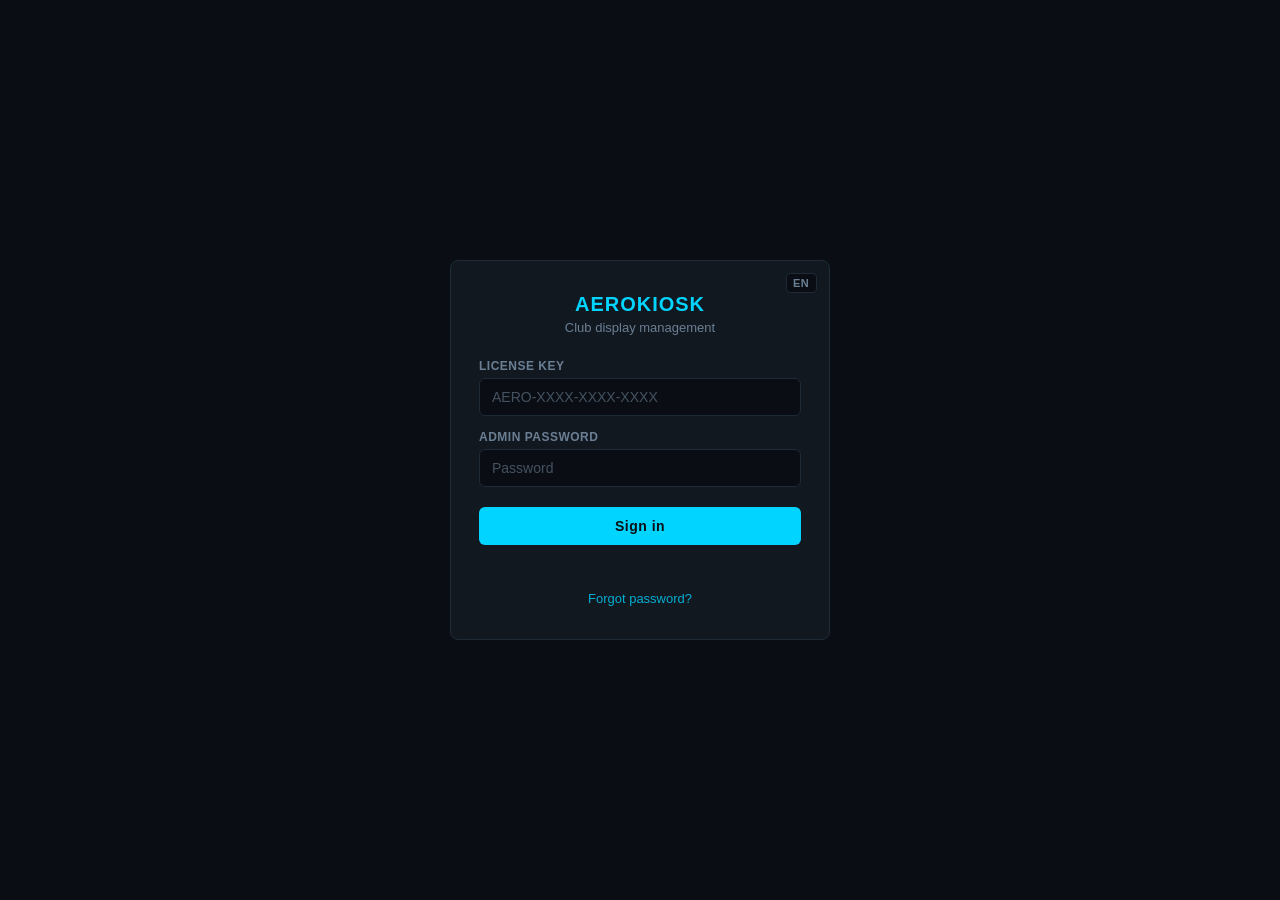
==== index.html @ d4a8b01e "Update admin interface" ====
<!DOCTYPE html>
<html lang="fr">
<head>
<meta charset="UTF-8">
<meta name="viewport" content="width=device-width, initial-scale=1.0">
<title>AeroKiosk — Gestion affichage</title>
<link rel="stylesheet" href="style.css">
</head>
<body>

<!-- ── LOGIN ── -->
<div class="login-screen" id="loginScreen">
  <div class="login-card">
    <select class="lang-select" onchange="setLang(this.value)">
      <option value="fr">FR</option>
      <option value="de">DE</option>
      <option value="it">IT</option>
      <option value="es">ES</option>
      <option value="en">EN</option>
    </select>
    <h1>AEROKIOSK</h1>
    <p class="subtitle" data-i18n="login.subtitle">Gestion de l'affichage club</p>
    <form id="loginForm">
      <div class="field">
        <label for="licenseKey" data-i18n="login.licenseKey">Clé de licence</label>
        <input type="text" id="licenseKey" placeholder="AERO-XXXX-XXXX-XXXX" data-i18n-placeholder="login.licensePlaceholder" autocomplete="off" required>
      </div>
      <div class="field">
        <label for="password" data-i18n="login.password">Mot de passe admin</label>
        <input type="password" id="password" placeholder="Mot de passe" data-i18n-placeholder="login.passwordPlaceholder" autocomplete="current-password">
      </div>
      <button type="submit" class="login-btn" id="loginBtn" data-i18n="login.submit">Connexion</button>
      <div class="login-error" id="loginError"></div>
      <div class="forgot-link">
        <a href="#" id="forgotPasswordLink" data-i18n="login.forgotPassword">Mot de passe oublié ?</a>
      </div>
    </form>
    <!-- Vue reset mot de passe -->
    <div id="resetView" style="display:none;">
      <h1>AEROKIOSK</h1>
      <p class="subtitle" data-i18n="reset.subtitle">Réinitialisation du mot de passe</p>
      <p class="reset-instructions" data-i18n="reset.instructions">Entrez votre clé de licence pour supprimer le mot de passe admin. Vous pourrez ensuite en définir un nouveau dans les paramètres du kiosque.</p>
      <div class="field">
        <label for="resetLicenseKey" data-i18n="login.licenseKey">Clé de licence</label>
        <input type="text" id="resetLicenseKey" placeholder="AERO-XXXX-XXXX-XXXX" data-i18n-placeholder="login.licensePlaceholder" autocomplete="off" style="text-transform:uppercase;letter-spacing:1px;">
      </div>
      <button type="button" class="login-btn" id="resetBtn" data-i18n="reset.button">Réinitialiser</button>
      <div class="login-error" id="resetError"></div>
      <div class="login-success" id="resetSuccess" style="display:none;"></div>
      <div class="forgot-link">
        <a href="#" id="resetBackLink" data-i18n="reset.back">← Retour à la connexion</a>
      </div>
    </div>
  </div>
</div>

<!-- ── DASHBOARD ── -->
<div class="dashboard" id="dashboard">
  <div class="top-bar">
    <div class="top-bar-left">
      <h2 id="clubName">AEROKIOSK</h2>
      <div class="station-badge" id="stationBadge"></div>
    </div>
    <div class="top-bar-right">
      <select class="lang-select" onchange="setLang(this.value)">
        <option value="fr">FR</option>
        <option value="de">DE</option>
        <option value="it">IT</option>
        <option value="es">ES</option>
        <option value="en">EN</option>
      </select>
      <span class="mode-badge" id="modeIndicator"></span>
      <button class="btn-logout" id="logoutBtn" data-i18n="dashboard.logout">Déconnexion</button>
    </div>
  </div>

  <!-- Navigation Contenu / Flotte / Configuration -->
  <div class="nav-tabs" id="navTabs">
    <button class="nav-tab active" data-view="content" onclick="switchView('content')">
      <span class="nav-icon">📋</span> <span data-i18n="nav.content">Contenu</span>
    </button>
    <button class="nav-tab" data-view="fleet" onclick="switchView('fleet')">
      <span class="nav-icon">✈</span> <span data-i18n="nav.fleet">Flotte</span>
    </button>
    <button class="nav-tab" data-view="rooms" onclick="switchView('rooms')">
      <span class="nav-icon">📅</span> <span data-i18n="nav.rooms">Planification</span>
    </button>
    <button class="nav-tab" data-view="config" onclick="switchView('config')">
      <span class="nav-icon">⚙</span> <span data-i18n="nav.config">Configuration</span>
    </button>
  </div>

  <!-- ── VUE CONTENU (slides) ── -->
  <div id="viewContent">
    <div class="content">
      <div class="add-bar">
        <button class="btn-add" onclick="openModal('slide')">
          <span class="icon">+</span> <span data-i18n="slides.addSlide">Slide</span>
        </button>
        <button class="btn-add" onclick="openModal('flash-info')">
          <span class="icon">ℹ</span> <span data-i18n="slides.addFlashInfo">Flash info</span>
        </button>
        <button class="btn-add" onclick="openModal('flash-urgent')">
          <span class="icon">⚠</span> <span data-i18n="slides.addFlashUrgent">Flash urgent</span>
        </button>
      </div>
      <div class="slides-list" id="slidesList">
        <div class="empty-state">
          <div class="icon">📋</div>
          <p data-i18n-html="slides.emptyText">Aucun contenu pour le moment.<br>Ajoutez un slide, un flash info ou un flash urgent.</p>
        </div>
      </div>
    </div>
  </div>

  <!-- ── VUE FLOTTE ── -->
  <div id="viewFleet" style="display:none;">
    <div class="content">
      <div class="add-bar">
        <button class="btn-add" onclick="openFleetModal()">
          <span class="icon">+</span> <span data-i18n="fleet.add">Ajouter un aéronef</span>
        </button>
      </div>
      <div class="fleet-list" id="fleetList">
        <div class="empty-state">
          <div class="icon">✈</div>
          <p data-i18n="fleet.empty">Aucun aéronef configuré.</p>
        </div>
      </div>
    </div>
  </div>

  <!-- ── VUE SALLES ── -->
  <div id="viewRooms" style="display:none;">
    <div class="content">
      <!-- Sous-onglets Gestion / Planning -->
      <div class="rooms-subtabs">
        <button class="rooms-subtab active" data-subtab="manage" onclick="switchRoomsSubtab('manage')">
          <span data-i18n="rooms.tabManage">Gestion</span>
        </button>
        <button class="rooms-subtab" data-subtab="planning" onclick="switchRoomsSubtab('planning')">
          <span data-i18n="rooms.tabPlanning">Planning</span>
        </button>
        <button class="rooms-subtab" data-subtab="flights" onclick="switchRoomsSubtab('flights')">
          <span data-i18n="rooms.tabFlights">Vols</span>
        </button>
      </div>

      <!-- Sous-vue Gestion (existante) -->
      <div id="roomsManageView">
        <div class="add-bar">
          <button class="btn-add" onclick="openRoomModal()">
            <span class="icon">+</span> <span data-i18n="rooms.add">Ajouter une salle</span>
          </button>
        </div>
        <div class="fleet-list" id="roomsList">
          <div class="empty-state">
            <div class="icon">🚪</div>
            <p data-i18n="rooms.empty">Aucune salle configuree.</p>
          </div>
        </div>
        <div style="margin-top:20px; padding-top:16px; border-top:1px solid var(--border);">
          <div class="cfg-toggle-row">
            <span class="cfg-toggle-label" data-i18n="rooms.autoBookBriefForSim">Brief auto pour simu</span>
            <label class="toggle-switch"><input type="checkbox" id="cfgAutoBookBriefForSim" onchange="cfgSaveAutoBookBrief()"><span class="toggle-track"></span><span class="toggle-knob"></span></label>
          </div>
          <div class="cfg-hint" data-i18n="rooms.autoBookBriefForSimHint">Réserver automatiquement une salle de brief pour les séances simulateur sans brief intégré</div>
        </div>
      </div>

      <!-- Sous-vue Planning (nouvelle) -->
      <div id="roomsPlanningView" style="display:none;">
        <!-- Navigation date + filtres -->
        <div class="planning-toolbar">
          <div class="planning-nav">
            <button class="btn-ghost planning-nav-btn" onclick="planningPrevDay()" title="Jour precedent">&larr;</button>
            <button class="btn-ghost planning-nav-btn" onclick="planningToday()" data-i18n="rooms.today">Aujourd'hui</button>
            <input type="date" class="planning-date-input" id="planningDateInput" onchange="planningSetDate(this.value)">
            <button class="btn-ghost planning-nav-btn" onclick="planningNextDay()" title="Jour suivant">&rarr;</button>
          </div>
          <div class="planning-filters">
            <select class="planning-filter-select" id="planningFilterType" onchange="renderPlanning()">
              <option value="" data-i18n="rooms.filterAllTypes">Tous les types</option>
              <option value="briefing" data-i18n="rooms.typeBriefing">Briefing</option>
              <option value="simulateur" data-i18n="rooms.typeSimulateur">Simulateur</option>
              <option value="cours" data-i18n="rooms.typeCours">Cours</option>
              <option value="autre" data-i18n="rooms.typeAutre">Autre</option>
            </select>
            <select class="planning-filter-select" id="planningFilterSource" onchange="renderPlanning()">
              <option value="" data-i18n="rooms.filterAllSources">Toutes les sources</option>
              <option value="admin" data-i18n="rooms.sourceAdmin">Admin</option>
              <option value="tablet" data-i18n="rooms.sourceTablet">Tablette</option>
              <option value="api" data-i18n="rooms.sourceApi">API</option>
            </select>
          </div>
        </div>
        <!-- Grille Gantt -->
        <div class="planning-grid-wrapper" id="planningGridWrapper">
          <div class="planning-empty" id="planningEmpty">
            <div class="icon">📅</div>
            <p data-i18n="rooms.planningEmpty">Aucune salle configuree.</p>
          </div>
        </div>
      </div>

      <!-- Sous-vue Vols -->
      <div id="roomsFlightsView" style="display:none;">
        <div class="planning-toolbar">
          <div class="planning-nav">
            <button class="btn-ghost planning-nav-btn" onclick="flightsPrevDay()">&larr;</button>
            <button class="btn-ghost planning-nav-btn" onclick="flightsToday()" data-i18n="rooms.today">Aujourd'hui</button>
            <input type="date" class="planning-date-input" id="flightsDateInput" onchange="flightsSetDate(this.value)">
            <button class="btn-ghost planning-nav-btn" onclick="flightsNextDay()">&rarr;</button>
          </div>
          <button class="btn-add" onclick="openFlightModal()">
            <span class="icon">+</span> <span data-i18n="flights.add">Ajouter un vol</span>
          </button>
        </div>
        <div class="flights-table-wrapper" id="flightsTableWrapper">
          <table class="flights-table" id="flightsTable">
            <thead>
              <tr>
                <th data-i18n="flights.aircraft">Immat.</th>
                <th data-i18n="flights.start">Debut</th>
                <th data-i18n="flights.end">Fin</th>
                <th data-i18n="flights.pilot">Pilote</th>
                <th data-i18n="flights.instructor">Instructeur</th>
                <th data-i18n="flights.students">Stagiaires</th>
                <th data-i18n="flights.type">Type</th>
                <th></th>
              </tr>
            </thead>
            <tbody id="flightsBody"></tbody>
          </table>
          <div class="flights-empty" id="flightsEmpty" style="display:none;">
            <p data-i18n="flights.empty">Aucun vol ce jour.</p>
          </div>
        </div>
      </div>
    </div>
  </div>

  <!-- ── MODAL SALLE ── -->

  <!-- ── MODAL VOL ── -->
  <div class="slide-modal-overlay" id="flightModalOverlay" style="display:none;" onclick="if(event.target===this)closeFlightModal()">
    <div class="slide-modal booking-modal">
      <h3 id="flightModalTitle" data-i18n="flights.add">Ajouter un vol</h3>
      <div class="form-group">
        <label data-i18n="flights.aircraft">Immatriculation</label>
        <input type="text" class="form-input" id="flightAircraft" placeholder="F-HPYB" style="text-transform:uppercase;">
      </div>
      <div class="form-row">
        <div class="form-group" style="flex:1;">
          <label data-i18n="flights.start">Debut</label>
          <input type="time" class="form-input" id="flightStart" step="900">
        </div>
        <div class="form-group" style="flex:1;">
          <label data-i18n="flights.end">Fin</label>
          <input type="time" class="form-input" id="flightEnd" step="900">
        </div>
      </div>
      <div class="form-group">
        <label data-i18n="flights.pilot">Pilote</label>
        <input type="text" class="form-input" id="flightPilot" placeholder="Nom du pilote">
      </div>
      <div class="form-group">
        <label data-i18n="flights.instructor">Instructeur</label>
        <input type="text" class="form-input" id="flightInstructor" placeholder="(optionnel)">
      </div>
      <div class="form-group">
        <label data-i18n="flights.students">Stagiaires</label>
        <div id="flightStudents"></div>
        <button type="button" class="btn-ghost btn-small" onclick="addStudentRow()" data-i18n="flights.addStudent">+ Ajouter un stagiaire</button>
      </div>
      <div class="form-group">
        <label data-i18n="flights.type">Type de vol</label>
        <select class="form-select" id="flightType">
          <option value="local">Local</option>
          <option value="nav">Navigation</option>
          <option value="double">Double</option>
          <option value="solo">Solo</option>
          <option value="examen">Examen</option>
          <option value="autre">Autre</option>
        </select>
      </div>
      <div class="flight-error" id="flightError" style="display:none;"></div>
      <div class="modal-actions">
        <button class="btn-submit" onclick="saveFlight()" data-i18n="common.save">Enregistrer</button>
        <button class="btn-ghost btn-danger" id="flightDeleteBtn" onclick="deleteFlight()" style="display:none;" data-i18n="booking.delete">Supprimer</button>
        <button class="btn-ghost" onclick="closeFlightModal()" data-i18n="common.cancel">Annuler</button>
      </div>
    </div>
  </div>

  <!-- ── MODAL RESERVATION ── -->
  <div class="slide-modal-overlay" id="bookingModalOverlay" style="display:none;" onclick="if(event.target===this)closeBookingModal()">
    <div class="slide-modal booking-modal">
      <h3 id="bookingModalTitle" data-i18n="booking.add">Ajouter une reservation</h3>
      <div class="form-group">
        <label data-i18n="booking.room">Salle</label>
        <select class="form-select" id="bookingRoom"></select>
      </div>
      <div class="form-row">
        <div class="form-group" style="flex:1;">
          <label data-i18n="booking.start">Debut</label>
          <input type="time" class="form-input" id="bookingStart" step="900">
        </div>
        <div class="form-group" style="flex:1;">
          <label data-i18n="booking.end">Fin</label>
          <input type="time" class="form-input" id="bookingEnd" step="900">
        </div>
      </div>
      <div class="form-group">
        <label data-i18n="booking.title">Titre</label>
        <input type="text" class="form-input" id="bookingTitle" placeholder="Briefing, Cours nav..." data-i18n-placeholder="booking.titlePlaceholder">
      </div>
      <div class="form-group">
        <label data-i18n="booking.bookedBy">Reserve par</label>
        <input type="text" class="form-input" id="bookingBy" placeholder="Nom" data-i18n-placeholder="booking.byPlaceholder">
      </div>
      <div class="form-group">
        <label data-i18n="booking.participants">Participants</label>
        <div id="bookingParticipants"></div>
        <button type="button" class="btn-ghost btn-small" onclick="addParticipantRow()" data-i18n="booking.addParticipant">+ Ajouter un participant</button>
      </div>
      <div class="booking-error" id="bookingError" style="display:none;"></div>
      <div class="modal-actions">
        <button class="btn-submit" onclick="saveBooking()" data-i18n="common.save">Enregistrer</button>
        <button class="btn-ghost btn-danger" id="bookingDeleteBtn" onclick="deleteBooking()" style="display:none;" data-i18n="booking.delete">Supprimer</button>
        <button class="btn-ghost" onclick="closeBookingModal()" data-i18n="common.cancel">Annuler</button>
      </div>
    </div>
  </div>
  <div class="slide-modal-overlay" id="roomModalOverlay" style="display:none;" onclick="if(event.target===this)closeRoomModal()">
    <div class="slide-modal">
      <h3 id="roomModalTitle" data-i18n="rooms.add">Ajouter une salle</h3>
      <div class="form-group">
        <label data-i18n="rooms.name">Nom</label>
        <input type="text" class="form-input" id="roomName" placeholder="ex: Salle A" data-i18n-placeholder="rooms.namePlaceholder">
      </div>
      <div class="form-group">
        <label data-i18n="rooms.type">Type</label>
        <select class="form-select" id="roomType" onchange="onRoomTypeChange()">
          <option value="briefing" data-i18n="rooms.typeBriefing">Briefing</option>
          <option value="simulateur" data-i18n="rooms.typeSimulateur">Simulateur</option>
          <option value="cours" data-i18n="rooms.typeCours">Cours</option>
          <option value="autre" data-i18n="rooms.typeAutre">Autre</option>
        </select>
      </div>
      <div class="form-group" id="roomCapacityGroup">
        <label data-i18n="rooms.capacity">Capacite</label>
        <input type="number" class="form-input" id="roomCapacity" min="1" max="50" placeholder="ex: 6">
      </div>
      <div class="form-group" id="roomCertificationsGroup" style="display:none;">
        <label data-i18n="rooms.certifications">Certifications</label>
        <div style="display:flex;gap:12px;margin-top:4px;">
          <label style="display:flex;align-items:center;gap:4px;cursor:pointer;">
            <input type="checkbox" id="roomCertMCC" value="MCC"> <span data-i18n="rooms.certMCC">MCC</span>
          </label>
          <label style="display:flex;align-items:center;gap:4px;cursor:pointer;">
            <input type="checkbox" id="roomCertQT" value="QT"> <span data-i18n="rooms.certQT">QT</span>
          </label>
        </div>
      </div>
      <div class="form-group" id="roomSimTypeGroup" style="display:none;">
        <label data-i18n="rooms.simType">Type de simulateur</label>
        <select class="form-select" id="roomSimType">
          <option value="VPT" data-i18n="rooms.simVPT">VPT</option>
          <option value="FNPT-I" data-i18n="rooms.simFNPT1">FNPT-I</option>
          <option value="FNPT-II" data-i18n="rooms.simFNPT2">FNPT-II</option>
          <option value="FTD" data-i18n="rooms.simFTD">FTD</option>
          <option value="FFS" data-i18n="rooms.simFFS">FFS</option>
        </select>
      </div>
      <div class="form-group" id="roomBriefingAreaGroup" style="display:none;">
        <label style="display:flex;align-items:center;gap:8px;cursor:pointer;">
          <input type="checkbox" id="roomHasBriefingArea">
          <span data-i18n="rooms.hasBriefingArea">Brief intégré</span>
        </label>
        <small style="color:var(--text-dim);margin-top:2px;" data-i18n="rooms.hasBriefingAreaHint">La salle dispose d'un espace briefing intégré</small>
      </div>
      <div class="modal-actions">
        <button class="btn-submit" id="roomModalSave" onclick="saveRoom()" data-i18n="common.save">Enregistrer</button>
        <button class="btn-ghost" onclick="closeRoomModal()" data-i18n="common.cancel">Annuler</button>
      </div>
    </div>
  </div>

  <!-- ── VUE CONFIGURATION ── -->
  <div id="viewConfig" style="display:none;">
    <div class="content">

      <!-- Sous-onglets config -->
      <div class="config-tabs" id="configTabs">
        <button class="config-tab active" data-ctab="aerodrome" onclick="switchConfigTab('aerodrome')" data-i18n="cfg.tabAerodrome">Aérodrome</button>
        <button class="config-tab" data-ctab="thresholds" onclick="switchConfigTab('thresholds')" data-i18n="cfg.tabThresholds">Seuils</button>
        <button class="config-tab" data-ctab="maps" onclick="switchConfigTab('maps')" data-i18n="cfg.tabMaps">Carte</button>
        <button class="config-tab" data-ctab="traffic" onclick="switchConfigTab('traffic')" data-i18n="cfg.tabTraffic">Trafic</button>
        <button class="config-tab" data-ctab="sections" onclick="switchConfigTab('sections')" data-i18n="cfg.tabSections">Sections</button>
        <button class="config-tab" data-ctab="appearance" onclick="switchConfigTab('appearance')" data-i18n="cfg.tabAppearance">Apparence</button>
        <button class="config-tab" data-ctab="clubdisplay" onclick="switchConfigTab('clubdisplay')" data-i18n="cfg.tabClubDisplay">Contenu club</button>
        <button class="config-tab" data-ctab="system" onclick="switchConfigTab('system')" data-i18n="cfg.tabSystem">Système</button>
        <button class="config-tab god-tab" data-ctab="godmode" onclick="switchConfigTab('godmode')" style="display:none;">Advanced</button>
      </div>

      <!-- ======== PANNEAU : Aérodrome ======== -->
      <div class="config-panel active" data-cpanel="aerodrome" id="cfgAerodrome">
        <div class="form-group">
          <label data-i18n="cfg.station.icaoLabel">Code OACI ou nom</label>
          <div class="cfg-search-wrapper">
            <input type="text" class="form-input" id="cfgStationSearch" data-i18n-placeholder="cfg.station.searchPlaceholder" placeholder="Rechercher un aérodrome..." autocomplete="off" spellcheck="false">
            <div class="cfg-search-results" id="cfgStationResults"></div>
          </div>
          <div class="cfg-hint" id="cfgSearchCloudHint" style="display:none;" data-i18n="cfg.station.searchUnavailableCloud">La recherche n'est disponible qu'en mode WiFi local. Saisissez les informations manuellement.</div>
        </div>
        <div class="form-group">
          <label data-i18n="cfg.station.displayName">Nom affiché</label>
          <input type="text" class="form-input" id="cfgDisplayName">
        </div>
        <div class="form-row">
          <div class="form-group" style="flex:1;">
            <label data-i18n="cfg.station.latitude">Latitude</label>
            <input type="number" class="form-input" id="cfgLat" step="0.0001">
          </div>
          <div class="form-group" style="flex:1;">
            <label data-i18n="cfg.station.longitude">Longitude</label>
            <input type="number" class="form-input" id="cfgLon" step="0.0001">
          </div>
        </div>
        <div class="form-row">
          <div class="form-group" style="flex:1;">
            <label data-i18n="cfg.station.fir">FIR</label>
            <input type="text" class="form-input" id="cfgFir" data-i18n-placeholder="cfg.station.firPlaceholder" placeholder="ex: LFRR">
          </div>
          <div class="form-group" style="flex:1;">
            <label data-i18n="cfg.station.firName">Nom FIR</label>
            <input type="text" class="form-input" id="cfgFirName" data-i18n-placeholder="cfg.station.firNamePlaceholder" placeholder="ex: FIR Brest">
          </div>
        </div>
        <div class="form-group">
          <label data-i18n="cfg.station.sigmetRegion">Région SIGMET</label>
          <select class="form-select" id="cfgSigmetRegion">
            <option value="eur" data-i18n="cfg.station.regionEur">Europe</option>
            <option value="nam" data-i18n="cfg.station.regionNam">Amérique du Nord</option>
            <option value="intl" data-i18n="cfg.station.regionIntl">International</option>
          </select>
        </div>
        <div class="section-title" data-i18n="cfg.runways.title">Pistes</div>
        <div id="cfgRunwayList"></div>
        <div class="form-row" style="margin-top:12px; align-items:flex-end;">
          <div class="form-group" style="flex:1;">
            <label data-i18n="cfg.runways.name">Nom</label>
            <input type="text" class="form-input" id="cfgNewRwyName" data-i18n-placeholder="cfg.runways.namePlaceholder" placeholder="ex: 09" maxlength="4">
          </div>
          <div class="form-group" style="flex:1;">
            <label data-i18n="cfg.runways.heading">Cap (°)</label>
            <input type="number" class="form-input" id="cfgNewRwyHeading" data-i18n-placeholder="cfg.runways.headingPlaceholder" placeholder="090" min="0" max="360">
          </div>
          <button class="btn-submit" style="height:38px; white-space:nowrap;" onclick="cfgAddRunway()" data-i18n="cfg.runways.add">+ Ajouter</button>
        </div>
      </div>

      <!-- ======== PANNEAU : Seuils ======== -->
      <div class="config-panel" data-cpanel="thresholds" id="cfgThresholds">
        <div class="form-group">
          <label data-i18n="cfg.thresholds.profile">Profil</label>
          <select class="form-input" id="cfgThresholdProfile">
            <option value="easa">EASA (Europe)</option>
            <option value="caa">CAA (UK)</option>
            <option value="faa">FAA (USA)</option>
            <option value="tcca">TCCA (Canada)</option>
            <option value="custom" data-i18n="cfg.thresholds.custom">Personnalisé</option>
          </select>
        </div>
        <div id="cfgPresetInfo" style="margin-bottom:12px;"></div>
        <div id="cfgThresholdFields">
          <div class="section-title" data-i18n="cfg.thresholds.vfr">VFR</div>
          <div class="form-row">
            <div class="form-group" style="flex:1;"><label data-i18n="cfg.thresholds.minVisibility">Visibilité min (m)</label><input type="number" class="form-input cfg-thr" id="cfgThrVfrVis"></div>
            <div class="form-group" style="flex:1;"><label data-i18n="cfg.thresholds.minCeiling">Plafond min (ft)</label><input type="number" class="form-input cfg-thr" id="cfgThrVfrCeil"></div>
          </div>
          <div class="section-title" data-i18n="cfg.thresholds.vfrSpecial">VFR Spécial</div>
          <div class="form-row">
            <div class="form-group" style="flex:1;"><label data-i18n="cfg.thresholds.minVisibility">Visibilité min (m)</label><input type="number" class="form-input cfg-thr" id="cfgThrSpecVis"></div>
            <div class="form-group" style="flex:1;"><label data-i18n="cfg.thresholds.minCeiling">Plafond min (ft)</label><input type="number" class="form-input cfg-thr" id="cfgThrSpecCeil"></div>
          </div>
          <div class="section-title" data-i18n="cfg.thresholds.greenThreshold">Seuil vert (conditions optimales)</div>
          <div class="form-row">
            <div class="form-group" style="flex:1;"><label data-i18n="cfg.thresholds.minVisibility">Visibilité min (m)</label><input type="number" class="form-input cfg-thr" id="cfgThrGreenVis"></div>
            <div class="form-group" style="flex:1;"><label data-i18n="cfg.thresholds.minCeiling">Plafond min (ft)</label><input type="number" class="form-input cfg-thr" id="cfgThrGreenCeil"></div>
          </div>
          <div class="section-title" data-i18n="cfg.thresholds.runwayWind">Vent piste</div>
          <div class="form-row">
            <div class="form-group" style="flex:1;"><label data-i18n="cfg.thresholds.crossDanger">Travers danger (kt)</label><input type="number" class="form-input cfg-thr" id="cfgThrXwindDgr"></div>
            <div class="form-group" style="flex:1;"><label data-i18n="cfg.thresholds.crossWarning">Travers alerte (kt)</label><input type="number" class="form-input cfg-thr" id="cfgThrXwindWrn"></div>
          </div>
          <div class="form-row">
            <div class="form-group" style="flex:1;"><label data-i18n="cfg.thresholds.tailDanger">Arrière danger (kt)</label><input type="number" class="form-input cfg-thr" id="cfgThrTailDgr"></div>
            <div class="form-group" style="flex:1;"><label data-i18n="cfg.thresholds.tailWarning">Arrière alerte (kt)</label><input type="number" class="form-input cfg-thr" id="cfgThrTailWrn"></div>
          </div>
          <div class="section-title" data-i18n="cfg.thresholds.fogTitle">Brouillard (écart T°/Rosée)</div>
          <div class="form-row">
            <div class="form-group" style="flex:1;"><label data-i18n="cfg.thresholds.fogDanger">Danger (°C)</label><input type="number" class="form-input cfg-thr" id="cfgThrFogDgr"></div>
            <div class="form-group" style="flex:1;"><label data-i18n="cfg.thresholds.fogWarning">Alerte (°C)</label><input type="number" class="form-input cfg-thr" id="cfgThrFogWrn"></div>
            <div class="form-group" style="flex:1;"><label data-i18n="cfg.thresholds.fogWatch">Vigilance (°C)</label><input type="number" class="form-input cfg-thr" id="cfgThrFogWatch"></div>
          </div>
          <div class="section-title" data-i18n="cfg.thresholds.metarAge">Âge METAR</div>
          <div class="form-row">
            <div class="form-group" style="flex:1;"><label data-i18n="cfg.thresholds.metarDanger">Danger (min)</label><input type="number" class="form-input cfg-thr" id="cfgThrMetarDgr"></div>
            <div class="form-group" style="flex:1;"><label data-i18n="cfg.thresholds.metarWarning">Alerte (min)</label><input type="number" class="form-input cfg-thr" id="cfgThrMetarWrn"></div>
          </div>
          <div class="section-title" data-i18n="cfg.thresholds.sunsetAlert">Alerte nuit aéronautique</div>
          <div class="form-row">
            <div class="form-group" style="flex:1;"><label data-i18n="cfg.thresholds.sunsetOrange">Alerte orange (min)</label><input type="number" class="form-input cfg-thr" id="cfgThrSunsetShow"></div>
            <div class="form-group" style="flex:1;"><label data-i18n="cfg.thresholds.sunsetRed">Alerte rouge (min)</label><input type="number" class="form-input cfg-thr" id="cfgThrSunsetCrit"></div>
          </div>
        </div>
      </div>

      <!-- ======== PANNEAU : Unités ======== -->
      <!-- Unités déplacé dans Système -->

      <!-- ======== PANNEAU : Carte ======== -->
      <div class="config-panel" data-cpanel="maps" id="cfgMaps">
        <div class="form-group">
          <label data-i18n="cfg.maps.basemap">Fond de carte</label>
          <select class="form-select" id="cfgMapBasemap">
            <option value="dark" data-i18n="cfg.maps.basemapDark">Sombre minimal</option>
            <option value="darkdetail" data-i18n="cfg.maps.basemapDarkDetail">Sombre détaillé</option>
            <option value="voyager" data-i18n="cfg.maps.basemapVoyager">Clair (routes et villes)</option>
            <option value="osm" data-i18n="cfg.maps.basemapOsm">Standard OpenStreetMap</option>
          </select>
        </div>
        <div class="form-group">
          <label class="cfg-radio-label"><input type="checkbox" id="cfgMapBasemapAuto" style="margin-right:8px;"><span data-i18n="cfg.maps.basemapAuto">Fond auto jour/nuit</span></label>
        </div>
        <div id="cfgBasemapAutoGroup" style="display:none;">
          <div class="form-row">
            <div class="form-group" style="flex:1;">
              <label data-i18n="cfg.maps.basemapDay">Fond de jour</label>
              <select class="form-select" id="cfgMapBasemapDay">
                <option value="voyager" data-i18n="cfg.maps.basemapVoyager">Clair</option>
                <option value="osm" data-i18n="cfg.maps.basemapOsm">OSM</option>
                <option value="dark" data-i18n="cfg.maps.basemapDark">Sombre</option>
                <option value="darkdetail" data-i18n="cfg.maps.basemapDarkDetail">Sombre détaillé</option>
              </select>
            </div>
            <div class="form-group" style="flex:1;">
              <label data-i18n="cfg.maps.basemapNight">Fond de nuit</label>
              <select class="form-select" id="cfgMapBasemapNight">
                <option value="dark" data-i18n="cfg.maps.basemapDark">Sombre</option>
                <option value="darkdetail" data-i18n="cfg.maps.basemapDarkDetail">Sombre détaillé</option>
                <option value="voyager" data-i18n="cfg.maps.basemapVoyager">Clair</option>
                <option value="osm" data-i18n="cfg.maps.basemapOsm">OSM</option>
              </select>
            </div>
          </div>
        </div>
        <div class="form-row" style="display:flex; gap:16px;">
          <div class="form-group" style="flex:1;">
            <label><span data-i18n="cfg.maps.basemapBrightnessDay">Luminosité jour</span> <span class="slider-value" id="cfgMapBrightnessDayVal">52</span>%</label>
            <input type="range" class="form-range" id="cfgMapBrightnessDay" min="30" max="100" step="1" value="52">
          </div>
          <div class="form-group" style="flex:1;">
            <label><span data-i18n="cfg.maps.basemapBrightnessNight">Luminosité nuit</span> <span class="slider-value" id="cfgMapBrightnessNightVal">37</span>%</label>
            <input type="range" class="form-range" id="cfgMapBrightnessNight" min="20" max="100" step="1" value="37">
          </div>
        </div>
        <div class="form-group">
          <label><span data-i18n="cfg.maps.weatherIntensityDark">Intensité couches météo (fond sombre)</span> <span class="cfg-slider-value" id="cfgWeatherDarkVal">250</span>%</label>
          <input type="range" class="cfg-range" id="cfgWeatherDark" min="100" max="500" step="10" value="250">
        </div>
        <div class="form-group">
          <label><span data-i18n="cfg.maps.weatherIntensityLight">Intensité couches météo (fond clair)</span> <span class="cfg-slider-value" id="cfgWeatherLightVal">90</span>%</label>
          <input type="range" class="cfg-range" id="cfgWeatherLight" min="50" max="200" step="5" value="90">
        </div>
        <div class="form-group">
          <label data-i18n="cfg.maps.airportsOnMap">Terrains sur la carte</label>
          <select class="form-select" id="cfgMapAirports">
            <option value="none" data-i18n="cfg.maps.airportsNone">Masqués</option>
            <option value="icao" data-i18n="cfg.maps.airportsIcao">Aéroports uniquement</option>
            <option value="ulm" data-i18n="cfg.maps.airportsUlm">Bases ULM uniquement</option>
            <option value="all" data-i18n="cfg.maps.airportsAll">Aéroports + Bases ULM</option>
          </select>
        </div>
        <div class="form-group">
          <label><span data-i18n="cfg.maps.zoom">Zoom</span> <span class="cfg-slider-value" id="cfgMapZoomVal">7</span></label>
          <input type="range" class="cfg-range" id="cfgMapZoom" min="3" max="12" step="0.25" value="7">
        </div>
        <div class="form-row">
          <div class="form-group" style="flex:1;">
            <label><span data-i18n="cfg.maps.offsetNS">Décalage N/S</span> <span class="cfg-slider-value" id="cfgMapOffLatVal">0</span>°</label>
            <input type="range" class="cfg-range" id="cfgMapOffLat" min="-5" max="5" step="0.1" value="0">
          </div>
          <div class="form-group" style="flex:1;">
            <label><span data-i18n="cfg.maps.offsetEW">Décalage E/O</span> <span class="cfg-slider-value" id="cfgMapOffLonVal">0</span>°</label>
            <input type="range" class="cfg-range" id="cfgMapOffLon" min="-5" max="5" step="0.1" value="0">
          </div>
        </div>
        <div class="form-group">
          <label><span data-i18n="cfg.maps.layerDuration">Durée par couche (s)</span> <span class="cfg-slider-value" id="cfgRotationVal">20</span></label>
          <input type="range" class="cfg-range" id="cfgRotation" min="5" max="60" step="1" value="20">
        </div>
        <div class="form-group">
          <label data-i18n="cfg.maps.enabledLayers">Couches activées</label>
          <div id="cfgMapLayers"></div>
        </div>
      </div>

      <!-- ======== PANNEAU : Trafic ======== -->
      <div class="config-panel" data-cpanel="traffic" id="cfgTraffic">
        <div class="section-title" data-i18n="cfg.traffic.title">Trafic aérien</div>
        <div class="form-group">
          <label class="cfg-radio-label"><input type="checkbox" id="cfgTrafficEnabled" style="margin-right:8px;"><span data-i18n="cfg.traffic.enabled">Afficher le trafic aérien en temps réel</span></label>
        </div>
        <div id="cfgTrafficGroup">
          <div class="form-group">
            <label data-i18n="cfg.traffic.detail">Niveau de détail</label>
            <select class="form-select" id="cfgTrafficDetail">
              <option value="icon" data-i18n="cfg.traffic.icon">Icône seule</option>
              <option value="callsign" data-i18n="cfg.traffic.callsign">Icône + indicatif</option>
              <option value="full" data-i18n="cfg.traffic.full">Icône + indicatif + altitude</option>
            </select>
          </div>
          <div class="form-group">
            <label><span data-i18n="cfg.traffic.refresh">Rafraîchissement (s)</span> <span class="cfg-slider-value" id="cfgTrafficRefreshVal">10</span></label>
            <input type="range" class="cfg-range" id="cfgTrafficRefresh" min="5" max="60" step="5" value="10">
          </div>
          <div class="form-group">
            <label><span data-i18n="cfg.traffic.radius">Rayon (NM)</span> <span class="cfg-slider-value" id="cfgTrafficRadiusVal">135</span></label>
            <input type="range" class="cfg-range" id="cfgTrafficRadius" min="50" max="250" step="5" value="135">
          </div>
          <div class="form-group">
            <label><span data-i18n="cfg.traffic.alt">Altitude max (ft)</span> <span class="cfg-slider-value" id="cfgTrafficAltVal">10000</span> <small style="color:var(--text-dim);" data-i18n="cfg.traffic.altUnlimited">(0 = illimité)</small></label>
            <input type="range" class="cfg-range" id="cfgTrafficAlt" min="0" max="45000" step="500" value="10000">
          </div>
          <div class="form-group">
            <label data-i18n="cfg.traffic.watchlist">Mes avions (indicatifs, virgules)</label>
            <input type="text" class="form-input" id="cfgTrafficWatchlist" placeholder="F-GXYZ, F-HABC, ...">
          </div>
          <div class="form-group" id="cfgWatchModeGroup" style="display:none;">
            <label data-i18n="cfg.traffic.watchMode">Mode d'affichage</label>
            <select class="form-select" id="cfgTrafficWatchMode">
              <option value="highlight" data-i18n="cfg.traffic.watchHighlight">Mes avions surlignés</option>
              <option value="only" data-i18n="cfg.traffic.watchOnly">Mes avions uniquement</option>
            </select>
          </div>
        </div>
        <div class="section-title" style="margin-top:24px;" data-i18n="cfg.traffic.flarmTitle">Trafic FLARM</div>
        <div class="form-group">
          <label class="cfg-radio-label"><input type="checkbox" id="cfgOgnEnabled" style="margin-right:8px;"><span data-i18n="cfg.traffic.flarmEnabled">Afficher le trafic FLARM</span></label>
        </div>
        <div id="cfgOgnGroup">
          <div class="form-group">
            <label><span data-i18n="cfg.traffic.flarmRadius">Rayon FLARM (km)</span> <span class="cfg-slider-value" id="cfgOgnRadiusVal">250</span></label>
            <input type="range" class="cfg-range" id="cfgOgnRadius" min="50" max="500" step="25" value="250">
          </div>
          <div class="cfg-hint" data-i18n="cfg.traffic.flarmHint">Les aéronefs FLARM apparaissent en triangles verts. Les filtres altitude et watchlist s'appliquent aussi au FLARM.</div>
        </div>

        <!-- FlightRadar24 (API officielle) -->
        <div class="section-title" style="margin-top:24px;" data-i18n="cfg.traffic.fr24Title">FlightRadar24</div>
        <div class="form-group">
          <label class="cfg-radio-label"><input type="checkbox" id="cfgFr24OfficialEnabled" style="margin-right:8px;"><span data-i18n="cfg.traffic.fr24Enabled">Activer FlightRadar24</span></label>
        </div>
        <div id="cfgFr24OfficialGroup" style="display:none;">
          <div class="form-group">
            <label data-i18n="cfg.traffic.fr24ApiKey">Clé API</label>
            <input type="text" class="form-input" id="cfgFr24ApiKey" data-i18n-placeholder="cfg.traffic.fr24ApiKeyPlaceholder" placeholder="Coller votre clé API FR24..." autocomplete="off" spellcheck="false" style="font-family:monospace; font-size:12px;">
          </div>
          <div class="form-group" style="font-size:11px;">
            <a href="https://fr24api.flightradar24.com" target="_blank" style="color:var(--accent);" data-i18n="cfg.traffic.fr24Link">Obtenir une clé API</a> — <span style="color:var(--text-dim);">Explorer : 9$/mois</span>
          </div>
          <div class="cfg-hint" data-i18n="cfg.traffic.fr24Hint">Les avions FR24 apparaissent en rose sur la carte. Inclut les avions Mode S (MLAT) non visibles sur ADS-B.</div>
        </div>
      </div>

      <!-- ======== PANNEAU : Sections ======== -->
      <div class="config-panel" data-cpanel="sections" id="cfgSections">
        <div class="form-group" style="margin-bottom:16px;">
          <label data-i18n="cfg.sections.activityProfile">Profil d'activité</label>
          <select class="form-select" id="cfgActivityProfile">
            <option value="standard" data-i18n="cfg.sections.profileStandard">Standard (aérodrome)</option>
            <option value="glider" data-i18n="cfg.sections.profileGlider">Planeur</option>
            <option value="aeromodel" data-i18n="cfg.sections.profileAeromodel">Aéromodélisme</option>
            <option value="custom" data-i18n="cfg.sections.profileCustom">Personnalisé</option>
          </select>
        </div>
        <div id="cfgSectionToggles"></div>
        <div class="form-group" style="margin-top:20px;">
          <label data-i18n="cfg.sections.tafDisplay">Affichage TAF</label>
          <select class="form-select" id="cfgTafDisplay">
            <option value="raw" data-i18n="cfg.sections.tafRaw">Brut uniquement</option>
            <option value="decoded" data-i18n="cfg.sections.tafDecoded">Décodé uniquement</option>
            <option value="both" data-i18n="cfg.sections.tafBoth">Brut + Décodé</option>
            <option value="bar" data-i18n="cfg.sections.tafBarOnly">Barre visuelle seule</option>
          </select>
        </div>
        <div class="form-group" style="margin-top:12px;">
          <label data-i18n="cfg.sections.sidebarPosition">Position du panneau météo</label>
          <select class="form-select" id="cfgSidebarPosition">
            <option value="right" data-i18n="cfg.sections.sidebarRight">À droite</option>
            <option value="left" data-i18n="cfg.sections.sidebarLeft">À gauche</option>
          </select>
        </div>

        <div class="section-title" style="margin-top:24px;" data-i18n="cfg.fleet.title">Tableau flotte</div>
        <div class="cfg-toggle-row">
          <span class="cfg-toggle-label" data-i18n="cfg.fleet.showOverlay">Tableau flotte (carrousel)</span>
          <label class="toggle-switch"><input type="checkbox" id="cfgFleetShowOverlay"><span class="toggle-track"></span><span class="toggle-knob"></span></label>
        </div>
        <div class="cfg-toggle-row">
          <span class="cfg-toggle-label" data-i18n="cfg.fleet.showStatusBar">Rapport flotte (sidebar)</span>
          <label class="toggle-switch"><input type="checkbox" id="cfgFleetShowStatusBar"><span class="toggle-track"></span><span class="toggle-knob"></span></label>
        </div>

        <div class="section-title" style="margin-top:24px;" data-i18n="cfg.gearup.gearupTitle">Connecteur GearUp</div>
        <div class="cfg-hint" style="margin-bottom:12px;" data-i18n="cfg.gearup.gearupHint">Connecter AeroKiosk au logiciel de gestion école GearUp.</div>
        <div class="form-group">
          <label data-i18n="cfg.gearup.apiSource">Source des données</label>
          <select class="form-select" id="cfgGearupApiSource" onchange="cfgUpdateGearUpVisibility()">
            <option value="" data-i18n="cfg.gearup.sourceNone">Aucune (saisie manuelle)</option>
            <option value="gearup" data-i18n="cfg.gearup.sourceGearup">GearUp</option>
          </select>
        </div>
        <div id="cfgGearUpGroup" style="display:none;">
          <div class="form-group">
            <label data-i18n="cfg.gearup.apiEndpoint">URL du serveur GearUp</label>
            <input type="text" class="form-input" id="cfgGearupApiEndpoint" placeholder="https://gearup.example.com" style="font-family:monospace; font-size:12px;">
          </div>
          <div class="form-group">
            <label data-i18n="cfg.gearup.apiKey">Clé API</label>
            <input type="text" class="form-input" id="cfgGearupApiKey" autocomplete="off" style="font-family:monospace; font-size:12px;">
          </div>
          <div class="form-group">
            <label data-i18n="cfg.gearup.pollInterval">Fréquence de polling (secondes)</label>
            <input type="number" class="form-input" id="cfgGearupPollSec" min="30" max="600" step="30" value="300" style="width:120px;">
          </div>
        </div>
        <div style="display:flex; gap:12px; margin-top:12px;">
          <div class="form-group" style="flex:1;">
            <label data-i18n="cfg.rooms.briefingMinutes">Briefing par défaut (min)</label>
            <input type="number" class="form-input" id="cfgRoomsBriefMin" min="5" max="60" step="5" value="30" style="width:80px;">
          </div>
          <div class="form-group" style="flex:1;">
            <label data-i18n="cfg.rooms.debriefingMinutes">Débriefing par défaut (min)</label>
            <input type="number" class="form-input" id="cfgRoomsDebriefMin" min="0" max="60" step="5" value="15" style="width:80px;">
          </div>
        </div>
      </div>

      <!-- ======== PANNEAU : Apparence ======== -->
      <div class="config-panel" data-cpanel="appearance" id="cfgAppearance">
        <div class="section-title" data-i18n="cfg.appearance.themeSection">Thème</div>
        <div class="form-group">
          <label data-i18n="cfg.appearance.mode">Mode</label>
          <div class="form-row" style="gap:16px;">
            <label class="cfg-radio-label"><input type="radio" name="cfgThemeMode" value="auto" checked> <span data-i18n="cfg.appearance.auto">Auto (jour/nuit)</span></label>
            <label class="cfg-radio-label"><input type="radio" name="cfgThemeMode" value="fixed"> <span data-i18n="cfg.appearance.fixed">Thème fixe</span></label>
          </div>
        </div>
        <div id="cfgThemeAutoConfig">
          <div class="form-group">
            <label data-i18n="cfg.appearance.dayTheme">Thème jour</label>
            <div class="cfg-theme-grid" id="cfgThemeDayGrid"></div>
          </div>
          <div class="form-group">
            <label data-i18n="cfg.appearance.nightTheme">Thème nuit</label>
            <div class="cfg-theme-grid" id="cfgThemeNightGrid"></div>
          </div>
        </div>
        <div id="cfgThemeFixedConfig" style="display:none;">
          <div class="form-group">
            <label data-i18n="cfg.appearance.themeLabel">Thème</label>
            <div class="cfg-theme-grid" id="cfgThemeFixedGrid"></div>
          </div>
        </div>
        <div class="section-title" style="margin-top:24px;" data-i18n="cfg.appearance.brandingSection">Identité visuelle</div>
        <div class="form-group">
          <label data-i18n="cfg.appearance.displayTitle">Titre affiché</label>
          <input type="text" class="form-input" id="cfgAppTitle" data-i18n-placeholder="cfg.appearance.displayTitlePlaceholder" placeholder="ex: IROISE">
        </div>
        <div class="form-group">
          <label data-i18n="cfg.appearance.clubName">Nom du club</label>
          <input type="text" class="form-input" id="cfgClubName" data-i18n-placeholder="cfg.appearance.clubNamePlaceholder" placeholder="ex: Aéroclub Iroise">
        </div>
        <div class="form-group">
          <label data-i18n="cfg.appearance.logoDay">Logo jour</label>
          <div class="cfg-logo-row">
            <div class="cfg-logo-preview" id="cfgLogoDayPreview"></div>
            <label class="btn-submit" style="cursor:pointer; font-size:12px; padding:6px 14px;">
              <span data-i18n="cfg.appearance.chooseLogo">Choisir...</span>
              <input type="file" id="cfgLogoDayFile" accept=".jpg,.jpeg,.png,.svg" style="display:none;">
            </label>
            <span class="cfg-hint" id="cfgLogoDayName">—</span>
          </div>
        </div>
        <div class="form-group">
          <label data-i18n="cfg.appearance.logoNight">Logo nuit</label>
          <div class="cfg-logo-row">
            <div class="cfg-logo-preview" id="cfgLogoNightPreview"></div>
            <label class="btn-submit" style="cursor:pointer; font-size:12px; padding:6px 14px;">
              <span data-i18n="cfg.appearance.chooseLogo">Choisir...</span>
              <input type="file" id="cfgLogoNightFile" accept=".jpg,.jpeg,.png,.svg" style="display:none;">
            </label>
            <span class="cfg-hint" id="cfgLogoNightName">—</span>
          </div>
        </div>
      </div>

      <!-- ======== PANNEAU : Contenu club ======== -->
      <div class="config-panel" data-cpanel="clubdisplay" id="cfgClubDisplay">
        <div class="section-title" data-i18n="cfg.clubDisplay.title">Affichage club</div>
        <div class="cfg-toggle-row">
          <span class="cfg-toggle-label" data-i18n="cfg.clubDisplay.enabled">Activer l'affichage club</span>
          <label class="toggle-switch"><input type="checkbox" id="cfgClubEnabled"><span class="toggle-track"></span><span class="toggle-knob"></span></label>
        </div>
        <div class="cfg-hint" data-i18n="cfg.clubDisplay.enabledHint">Afficher du contenu personnalisé sur le kiosque en rotation avec la météo.</div>
        <div id="cfgClubDisplayGroup" style="margin-top:16px;">
          <div class="cfg-toggle-row">
            <span class="cfg-toggle-label" data-i18n="cfg.clubDisplay.serverEnabled">Serveur local</span>
            <label class="toggle-switch"><input type="checkbox" id="cfgClubServerEnabled"><span class="toggle-track"></span><span class="toggle-knob"></span></label>
          </div>
          <div class="cfg-hint" data-i18n="cfg.clubDisplay.serverHint">Accéder à l'admin depuis le WiFi, sans internet.</div>
          <div class="form-group" style="margin-top:12px;">
            <label data-i18n="cfg.clubDisplay.serverPort">Port</label>
            <input type="number" class="form-input" id="cfgClubServerPort" value="3000" min="1024" max="65535" style="width:120px;">
          </div>
          <div class="form-group">
            <label data-i18n="cfg.clubDisplay.placement">Mode de rotation</label>
            <select class="form-select" id="cfgClubPlacement">
              <option value="after" data-i18n="cfg.clubDisplay.placementAfter">Slides club après la météo</option>
              <option value="interleaved" data-i18n="cfg.clubDisplay.placementInterleaved">Intercalé avec la météo</option>
              <option value="only" data-i18n="cfg.clubDisplay.placementOnly">Contenu club uniquement</option>
            </select>
          </div>
          <div class="form-group">
            <label><span data-i18n="cfg.clubDisplay.defaultDuration">Durée par défaut (s)</span> <span class="cfg-slider-value" id="cfgClubDurationVal">15</span></label>
            <input type="range" class="cfg-range" id="cfgClubDuration" min="5" max="60" step="1" value="15">
          </div>
        </div>
      </div>

      <!-- ======== PANNEAU : Système ======== -->
      <div class="config-panel" data-cpanel="system" id="cfgSystem">
        <div class="section-title" data-i18n="cfg.system.languageTitle">Langue</div>
        <div class="form-group">
          <select class="form-select" id="cfgLanguage">
            <option value="fr">Français</option>
            <option value="en">English</option>
            <option value="de">Deutsch</option>
            <option value="it">Italiano</option>
            <option value="es">Español</option>
          </select>
        </div>

        <div class="section-title" style="margin-top:24px;" data-i18n="cfg.units.title">Unités d'affichage</div>
        <div class="form-row">
          <div class="form-group" style="flex:1;">
            <label data-i18n="cfg.units.pressure">Pression</label>
            <select class="form-input" id="cfgUnitPressure">
              <option value="hPa">hPa</option>
              <option value="inHg">inHg</option>
            </select>
          </div>
          <div class="form-group" style="flex:1;">
            <label data-i18n="cfg.units.visibility">Visibilité</label>
            <select class="form-input" id="cfgUnitVisibility">
              <option value="metric" data-i18n="cfg.units.metric">Métrique (m/km)</option>
              <option value="sm" data-i18n="cfg.units.statuteMiles">Statute Miles (SM)</option>
            </select>
          </div>
        </div>
        <div class="form-row">
          <div class="form-group" style="flex:1;">
            <label data-i18n="cfg.units.temperature">Température</label>
            <select class="form-input" id="cfgUnitTemperature">
              <option value="C">°C</option>
              <option value="F">°F</option>
            </select>
          </div>
          <div class="form-group" style="flex:1;">
            <label data-i18n="cfg.units.wind">Vent</label>
            <select class="form-input" id="cfgUnitWind">
              <option value="kt" data-i18n="cfg.units.knots">Nœuds (kt)</option>
              <option value="kmh" data-i18n="cfg.units.kmh">km/h</option>
            </select>
          </div>
        </div>

        <div class="section-title" style="margin-top:24px;" data-i18n="cfg.screens.mainDisplay">Écran principal</div>
        <div class="form-group">
          <select class="form-select" id="cfgMainDisplay" style="max-width:320px;"></select>
          <div class="cfg-hint" data-i18n="cfg.screens.mainHint">L'écran principal utilise la configuration globale (sections, carte, sidebar, etc.).</div>
        </div>
        <div class="section-title" style="margin-top:24px;" data-i18n="cfg.screens.title">Écrans supplémentaires</div>
        <div class="cfg-hint" style="margin-bottom:12px;" data-i18n="cfg.screens.hint">Configurez l'affichage de chaque écran supplémentaire. Les options non personnalisées héritent de la configuration globale.</div>
        <div id="cfgScreenList" style="display:flex; flex-direction:column; gap:8px;"></div>
        <button class="btn-submit" style="margin-top:8px; font-size:12px; padding:6px 14px;" id="cfgBtnAddScreen" data-i18n="cfg.screens.add">Ajouter un écran</button>

        <div class="section-title" style="margin-top:24px;" data-i18n="cfg.rooms.screenThemeTitle">Écran salle (tablette)</div>
        <div class="cfg-hint" style="margin-bottom:12px;" data-i18n="cfg.rooms.screenThemeHint">Thème de la page salle affichée sur tablette.</div>
        <div class="form-group">
          <select class="form-select" id="cfgRoomScreenTheme">
            <option value="dark" data-i18n="cfg.rooms.themeDark">Sombre</option>
            <option value="light" data-i18n="cfg.rooms.themeLight">Clair</option>
          </select>
        </div>

        <div class="section-title" style="margin-top:24px;" data-i18n="cfg.update.title">Mise à jour kiosque</div>
        <div id="cfgUpdateSection" style="margin-bottom:24px;">
          <div style="display:flex;align-items:center;gap:12px;margin-bottom:12px;">
            <span style="color:var(--text-dim);font-size:13px;" data-i18n="cfg.update.version">Version :</span>
            <span id="cfgAppVersion" style="font-weight:600;font-family:monospace;font-size:14px;">—</span>
            <span id="cfgUpdateBadge" style="display:none;font-size:11px;padding:2px 8px;border-radius:6px;font-weight:600;"></span>
          </div>
          <div id="cfgUpdateStatus" style="color:var(--text-dim);font-size:13px;margin-bottom:12px;"></div>
          <div style="display:flex;gap:8px;">
            <button class="btn-submit" id="cfgBtnCheckUpdate" onclick="cfgCheckUpdate()" style="font-size:12px;padding:6px 14px;" data-i18n="cfg.update.check">Vérifier les mises à jour</button>
            <button class="btn-submit" id="cfgBtnInstallUpdate" onclick="cfgInstallUpdate()" style="font-size:12px;padding:6px 14px;background:linear-gradient(135deg,#22c55e,#16a34a);display:none;" data-i18n="cfg.update.install">Installer et redémarrer</button>
          </div>
        </div>

        <div class="section-title" style="margin-top:24px;" data-i18n="cfg.system.passwordTitle">Mot de passe admin</div>
        <div id="cfgPasswordStatus" style="margin-bottom:12px;color:var(--text-dim);font-size:13px;"></div>
        <div id="cfgPasswordForm">
          <div class="form-group" id="cfgOldPasswordGroup">
            <label data-i18n="cfg.system.currentPassword">Mot de passe actuel</label>
            <input type="password" class="form-input" id="cfgOldPassword" autocomplete="off">
          </div>
          <div class="form-group">
            <label data-i18n="cfg.system.newPassword">Nouveau mot de passe</label>
            <input type="password" class="form-input" id="cfgNewPassword" autocomplete="off">
          </div>
          <div class="form-group">
            <label data-i18n="cfg.system.confirmPassword">Confirmer</label>
            <input type="password" class="form-input" id="cfgConfirmPassword" autocomplete="off">
          </div>
          <div id="cfgPasswordError" style="color:var(--danger);font-size:13px;margin-bottom:8px;display:none;"></div>
          <button class="btn-submit" onclick="cfgSavePassword()" data-i18n="cfg.system.savePassword">Enregistrer le mot de passe</button>
          <button class="btn-ghost" onclick="cfgRemovePassword()" id="cfgRemovePasswordBtn" style="margin-left:8px;display:none;" data-i18n="cfg.system.removePassword">Supprimer le mot de passe</button>
        </div>
      </div>

      <!-- ======== PANNEAU : God Mode (caché) ======== -->
      <div class="config-panel god-panel" data-cpanel="godmode" id="cfgGodMode">
        <div class="god-warning">
          ⚠ Mode avancé — Usage personnel uniquement. Ces fonctionnalités utilisent des sources non-officielles.
        </div>

        <h3 class="section-title">FlightRadar24 (non-officiel)</h3>
        <p class="cfg-hint">Scraper FR24 — meilleure couverture que adsb.lol mais non-officiel. Les markers FR24 apparaissent en rose sur la carte.</p>

        <div class="form-group">
          <label class="cfg-toggle-row">
            <span>Activer FlightRadar24</span>
            <label class="toggle-switch">
              <input type="checkbox" id="cfgFr24Enabled">
              <span class="toggle-track"></span><span class="toggle-knob"></span>
            </label>
          </label>
        </div>

        <div id="cfgFr24Settings" style="display:none;">
          <div class="form-group">
            <label>Intervalle de rafraîchissement <span class="cfg-slider-value" id="cfgFr24RefreshVal">30</span>s</label>
            <input type="range" class="cfg-range" id="cfgFr24Refresh" min="10" max="120" step="5" value="30">
          </div>
          <p class="cfg-hint">Un intervalle court (10-15s) augmente le risque de blocage par FR24. Recommandé : 30s minimum.</p>
        </div>

        <h3 class="section-title" style="margin-top:28px;">⚡ Lightning (Blitzortung)</h3>
        <p class="cfg-hint">Impacts foudre temps réel via Blitzortung.org — usage personnel uniquement, non commercial. Cercles de distance, vieillissement visuel, alertes de proximité.</p>

        <div class="form-group">
          <button class="btn-submit" id="cfgLightningToggle" onclick="toggleLightningRemote()" style="background:linear-gradient(135deg,#fbbf24,#f59e0b);color:#000;font-weight:700;">
            ⚡ Activer Lightning
          </button>
          <span id="cfgLightningStatus" style="margin-left:12px;font-size:12px;color:#64748b;">Inactif</span>
        </div>

        <h3 class="section-title" style="margin-top:28px;">Gestion des licences</h3>
        <p class="cfg-hint">Créer et gérer les licences AeroKiosk. Les licences sont stockées dans Supabase.</p>

        <div class="form-group" style="display:flex; gap:8px; flex-wrap:wrap; align-items:flex-end;">
          <div style="flex:1; min-width:120px;">
            <label style="font-size:12px; color:#94a3b8;">OACI</label>
            <input type="text" class="form-input" id="cfgLicIcao" placeholder="LFRB" maxlength="4" style="text-transform:uppercase;">
          </div>
          <div style="flex:1; min-width:160px;">
            <label style="font-size:12px; color:#94a3b8;">Durée</label>
            <select class="form-input" id="cfgLicDuration">
              <option value="7">Demo 7 jours</option>
              <option value="15">Demo 15 jours</option>
              <option value="30">Demo 30 jours</option>
              <option value="365" selected>Licence 1 an</option>
            </select>
          </div>
          <div style="flex:1; min-width:120px;">
            <label style="font-size:12px; color:#94a3b8;">Label</label>
            <input type="text" class="form-input" id="cfgLicLabel" placeholder="ex: Demo IAF">
          </div>
          <div>
            <button class="btn-submit" id="cfgLicCreate" onclick="createLicenseGod()" style="white-space:nowrap;">Créer la licence</button>
          </div>
        </div>

        <div id="cfgLicResult" style="display:none; margin-top:12px; padding:12px; border-radius:8px; background:rgba(34,197,94,0.1); border:1px solid rgba(34,197,94,0.3);">
          <div style="font-size:11px; color:#94a3b8; margin-bottom:4px;">Licence créée :</div>
          <div style="display:flex; align-items:center; gap:12px;">
            <code id="cfgLicResultKey" style="font-size:18px; letter-spacing:2px; font-weight:700; color:#22c55e;"></code>
            <button class="btn-cancel" onclick="copyLicenseKey()" style="font-size:11px; padding:4px 10px;">Copier</button>
          </div>
          <div id="cfgLicResultInfo" style="font-size:11px; color:#94a3b8; margin-top:4px;"></div>
        </div>

        <div id="cfgLicList" style="margin-top:16px;">
          <div style="color:#64748b; font-size:12px;">Chargement des licences...</div>
        </div>
      </div>

      <!-- Footer Enregistrer / Annuler -->
      <div class="config-footer" id="configFooter">
        <div class="config-status" id="configStatus"></div>
        <div class="config-actions">
          <button class="btn-cancel" onclick="cancelConfig()" data-i18n="cfg.cancel">Annuler</button>
          <button class="btn-submit" id="btnSaveConfig" onclick="saveConfig()" data-i18n="cfg.save">Enregistrer</button>
        </div>
      </div>

    </div>
  </div>

</div>

<!-- ── MODAL AJOUT ── -->
<div class="modal-overlay" id="modalOverlay">
  <div class="modal">
    <h3 id="modalTitle" data-i18n="modal.addFallback">Ajouter</h3>
    <form id="addForm">
      <input type="hidden" id="addMode" value="slide">

      <div class="form-row">
        <div class="form-group">
          <label for="addLabel" data-i18n="modal.labelField">Nom / Titre</label>
          <input type="text" id="addLabel" placeholder="ex : Photo du club" data-i18n-placeholder="modal.labelPlaceholder">
        </div>
        <div class="form-group">
          <label for="addFormat" data-i18n="modal.formatField">Format</label>
          <select id="addFormat">
            <option value="text" data-i18n="modal.formatText">Texte</option>
            <option value="image" data-i18n="modal.formatImage">Image</option>
          </select>
        </div>
      </div>

      <!-- Texte -->
      <div class="form-group" id="textGroup">
        <label for="addContent" data-i18n="modal.contentField">Contenu</label>
        <textarea id="addContent" rows="4" placeholder="Votre message..." data-i18n-placeholder="modal.contentPlaceholder"></textarea>
      </div>

      <!-- Image -->
      <div class="form-group" id="imageGroup" style="display:none;">
        <label data-i18n="modal.imageLabel">Image (JPG, PNG, SVG)</label>
        <div class="file-upload">
          <input type="file" id="addFile" accept=".jpg,.jpeg,.png,.svg">
          <div class="file-upload-label">
            <span class="icon">📁</span>
            <span data-i18n="modal.imageUpload">Cliquez ou glissez une image</span>
          </div>
        </div>
        <div class="file-upload-preview" id="filePreview"></div>
      </div>

      <div class="form-row">
        <div class="form-group">
          <label for="addDuration" data-i18n="modal.duration">Durée (secondes)</label>
          <input type="number" id="addDuration" value="15" min="5" max="120">
        </div>
        <div class="form-group">
          <label for="addExpires" data-i18n="modal.expires">Expiration (optionnel)</label>
          <input type="datetime-local" id="addExpires">
        </div>
      </div>

      <div class="modal-actions">
        <button type="button" class="btn-cancel" onclick="closeModal()" data-i18n="modal.cancel">Annuler</button>
        <button type="submit" class="btn-submit" data-i18n="modal.publish">Publier</button>
      </div>
    </form>
  </div>
</div>

<!-- ── MODAL FLEET ── -->
<div class="modal-overlay" id="fleetModalOverlay">
  <div class="modal">
    <h3 id="fleetModalTitle" data-i18n="fleet.add">Ajouter un aéronef</h3>
    <form id="fleetForm">
      <div class="form-row">
        <div class="form-group">
          <label for="fleetReg" data-i18n="fleet.registration">Immatriculation</label>
          <input type="text" id="fleetReg" required style="text-transform:uppercase; letter-spacing:1px;" data-i18n-placeholder="fleet.regPlaceholder" placeholder="F-GXYZ">
        </div>
        <div class="form-group">
          <label for="fleetType" data-i18n="fleet.type">Type d'aéronef</label>
          <input type="text" id="fleetType" data-i18n-placeholder="fleet.typePlaceholder" placeholder="Cessna 172S">
        </div>
      </div>
      <div class="form-group">
        <label for="fleetHours" data-i18n="fleet.hours">Heures totales</label>
        <input type="number" id="fleetHours" step="0.1" min="0" style="width:160px;">
      </div>
      <div class="form-group">
        <label class="fleet-sim-toggle">
          <input type="checkbox" id="fleetSimulator">
          <span data-i18n="fleet.simulator">Simulateur</span>
        </label>
      </div>
      <div class="form-group">
        <label data-i18n="fleet.status">Statut</label>
        <div class="fleet-status-radios">
          <label class="fleet-status-radio go"><input type="radio" name="fleetStatus" value="go" checked><span class="fleet-status-dot" style="background:#22c55e;"></span> GO</label>
          <label class="fleet-status-radio mel"><input type="radio" name="fleetStatus" value="mel"><span class="fleet-status-dot" style="background:#f59e0b;"></span> MEL</label>
          <label class="fleet-status-radio nogo"><input type="radio" name="fleetStatus" value="nogo"><span class="fleet-status-dot" style="background:#ef4444;"></span> NO GO</label>
          <label class="fleet-status-radio maint"><input type="radio" name="fleetStatus" value="maint"><span class="fleet-status-dot" style="background:#a855f7;"></span> MAINT</label>
        </div>
      </div>
      <div id="fleetMelSection" style="display:none;">
        <div class="section-title" data-i18n="fleet.melItems">Items MEL</div>
        <div id="fleetMelList"></div>
        <button type="button" class="btn-add" style="margin-top:8px;" onclick="addMelItem()">
          <span class="icon">+</span> <span data-i18n="fleet.melAdd">Ajouter une MEL</span>
        </button>
      </div>
      <div id="fleetNogoSection" style="display:none;">
        <div class="form-group">
          <label for="fleetNogoReason" data-i18n="fleet.nogoReason">Motif d'indisponibilité</label>
          <textarea id="fleetNogoReason" rows="2"></textarea>
        </div>
      </div>
      <div id="fleetMaintSection" style="display:none;">
        <div class="form-group">
          <label for="fleetMaintReason" data-i18n="fleet.maintReason">Motif de maintenance</label>
          <textarea id="fleetMaintReason" rows="2"></textarea>
        </div>
      </div>
      <div class="modal-actions">
        <button type="button" class="btn-cancel" onclick="closeFleetModal()" data-i18n="modal.cancel">Annuler</button>
        <button type="submit" class="btn-submit" data-i18n="fleet.save">Enregistrer</button>
      </div>
    </form>
  </div>
</div>

<!-- ── MODAL GOD MODE ── -->
<div class="god-mode-overlay" id="godModeOverlay" style="display:none;" onclick="if(event.target===this)closeGodModal()">
  <div class="god-mode-card">
    <h3 id="godModalTitle">Accès avancé</h3>
    <p id="godModalDesc" class="god-modal-desc">Entrez le mot de passe pour activer le mode avancé.</p>
    <input type="password" id="godModalPassword" class="form-input" placeholder="Mot de passe" autocomplete="off">
    <input type="password" id="godModalConfirm" class="form-input" placeholder="Confirmer le mot de passe" autocomplete="off" style="display:none;">
    <div class="god-modal-error" id="godModalError" style="display:none;"></div>
    <div class="god-modal-actions">
      <button class="btn-cancel" onclick="closeGodModal()">Annuler</button>
      <button class="btn-submit" id="godModalSubmit" onclick="submitGodModal()">Déverrouiller</button>
    </div>
  </div>
</div>

<script src="app.js"></script>
</body>
</html>
---- style.css ----
/* ── AeroKiosk — Club Admin — Style ── */
/* Mobile-first, responsive, dark theme */

:root {
  --bg: #0a0e14;
  --panel: #111820;
  --border: #1e2a36;
  --text: #d4dce6;
  --text-dim: #6b7f94;
  --accent: #00d4ff;
  --danger: #ef4444;
  --warn: #f59e0b;
  --success: #22c55e;
  --radius: 8px;
}

* { margin: 0; padding: 0; box-sizing: border-box; }

body {
  font-family: -apple-system, BlinkMacSystemFont, 'Segoe UI', Roboto, sans-serif;
  background: var(--bg);
  color: var(--text);
  min-height: 100vh;
  -webkit-font-smoothing: antialiased;
}

/* ── LANGUAGE SELECTOR ── */
.lang-select {
  background: var(--bg);
  color: var(--text-dim);
  border: 1px solid var(--border);
  border-radius: 4px;
  padding: 3px 6px;
  font-size: 11px;
  font-weight: 600;
  letter-spacing: 0.5px;
  cursor: pointer;
  outline: none;
  transition: border-color 0.2s, color 0.2s;
  -webkit-appearance: none;
  appearance: none;
}
.lang-select:hover,
.lang-select:focus {
  border-color: var(--accent);
  color: var(--text);
}
.lang-select option {
  background: var(--bg);
  color: var(--text);
}
.login-card .lang-select {
  position: absolute;
  top: 12px;
  right: 12px;
}

/* ── LOGIN ── */
.login-screen {
  min-height: 100vh;
  display: flex; align-items: center; justify-content: center;
  padding: 20px;
}
.login-card {
  position: relative;
  background: var(--panel);
  border: 1px solid var(--border);
  border-radius: var(--radius);
  padding: 32px 28px;
  width: 100%; max-width: 380px;
  text-align: center;
}
.login-card h1 {
  font-size: 20px; font-weight: 700;
  color: var(--accent);
  margin-bottom: 4px;
  letter-spacing: 1px;
}
.login-card .subtitle {
  font-size: 13px; color: var(--text-dim);
  margin-bottom: 24px;
}
.login-card .field {
  margin-bottom: 14px; text-align: left;
}
.login-card label {
  display: block;
  font-size: 12px; font-weight: 600;
  color: var(--text-dim);
  margin-bottom: 5px;
  text-transform: uppercase;
  letter-spacing: 0.5px;
}
.login-card input {
  width: 100%; padding: 10px 12px;
  background: var(--bg);
  border: 1px solid var(--border);
  border-radius: 6px;
  color: var(--text);
  font-size: 14px;
  outline: none;
  transition: border-color 0.2s;
}
.login-card input:focus {
  border-color: var(--accent);
}
.login-card input::placeholder {
  color: var(--text-dim); opacity: 0.6;
}
.login-btn {
  width: 100%; padding: 11px;
  background: var(--accent);
  color: var(--bg);
  border: none; border-radius: 6px;
  font-size: 14px; font-weight: 700;
  cursor: pointer;
  margin-top: 6px;
  transition: opacity 0.2s;
  letter-spacing: 0.5px;
}
.login-btn:hover { opacity: 0.85; }
.login-btn:disabled { opacity: 0.5; cursor: default; }
.login-error {
  color: var(--danger);
  font-size: 13px;
  margin-top: 10px;
  min-height: 20px;
}
.login-success {
  color: var(--success);
  font-size: 13px;
  margin-top: 10px;
}
.forgot-link {
  text-align: center;
  margin-top: 14px;
}
.forgot-link a {
  color: var(--accent);
  font-size: 13px;
  text-decoration: none;
  opacity: 0.8;
  transition: opacity 0.2s;
}
.forgot-link a:hover { opacity: 1; }
.reset-instructions {
  font-size: 13px;
  color: var(--text-dim);
  margin-bottom: 18px;
  line-height: 1.5;
  text-align: left;
}

/* ── DASHBOARD ── */
.dashboard { display: none; min-height: 100vh; }
.dashboard.visible { display: block; }

.top-bar {
  background: var(--panel);
  border-bottom: 1px solid var(--border);
  padding: 14px 20px;
  display: flex; align-items: center; justify-content: space-between;
  flex-wrap: wrap; gap: 8px;
  position: sticky; top: 0; z-index: 10;
}
.top-bar-left h2 {
  font-size: 16px; font-weight: 700;
  color: var(--accent);
  letter-spacing: 0.5px;
}
.top-bar-left .station-badge {
  font-size: 11px; color: var(--text-dim);
  margin-top: 2px;
}
.top-bar-right {
  display: flex; align-items: center; gap: 10px;
}
.btn-logout {
  background: transparent;
  border: 1px solid var(--border);
  border-radius: 6px;
  color: var(--text-dim);
  font-size: 12px;
  padding: 6px 12px;
  cursor: pointer;
  transition: color 0.2s, border-color 0.2s;
}
.btn-logout:hover { color: var(--text); border-color: var(--text-dim); }

.mode-badge {
  font-size: 10px;
  font-weight: 600;
  padding: 3px 8px;
  border-radius: 10px;
  text-transform: uppercase;
  letter-spacing: 0.5px;
}
.mode-local { background: rgba(34,197,94,0.15); color: var(--success); }
.mode-supabase { background: rgba(0,212,255,0.15); color: var(--accent); }

/* ── CONTENT AREA ── */
.content {
  padding: 16px;
  max-width: 800px;
  margin: 0 auto;
}

/* ── ADD BUTTON ── */
.add-bar {
  display: flex; gap: 8px; margin-bottom: 16px; flex-wrap: wrap;
}
.btn-add {
  display: flex; align-items: center; gap: 6px;
  padding: 9px 14px;
  background: var(--panel);
  border: 1px dashed var(--border);
  border-radius: var(--radius);
  color: var(--text-dim);
  font-size: 13px;
  cursor: pointer;
  transition: border-color 0.2s, color 0.2s;
}
.btn-add:hover { border-color: var(--accent); color: var(--accent); }
.btn-add .icon { font-size: 16px; }

/* ── SLIDES LIST ── */
.slides-list {
  display: flex; flex-direction: column; gap: 10px;
}
.slide-card {
  background: var(--panel);
  border: 1px solid var(--border);
  border-radius: var(--radius);
  padding: 14px;
  display: flex; gap: 14px;
  align-items: flex-start;
  transition: border-color 0.2s;
}
.slide-card:hover { border-color: var(--text-dim); }
.slide-card.disabled { opacity: 0.45; }

.slide-preview {
  width: 80px; height: 56px;
  border-radius: 4px;
  overflow: hidden;
  flex-shrink: 0;
  background: var(--bg);
  display: flex; align-items: center; justify-content: center;
  border: 1px solid var(--border);
}
.slide-preview img {
  width: 100%; height: 100%;
  object-fit: cover;
}
.slide-preview-text {
  font-size: 9px; color: var(--text-dim);
  padding: 4px;
  overflow: hidden;
  text-overflow: ellipsis;
  line-height: 1.3;
  max-height: 100%;
  word-break: break-word;
}

.slide-info { flex: 1; min-width: 0; }
.slide-info-top {
  display: flex; align-items: center; gap: 8px;
  margin-bottom: 4px;
}
.slide-label {
  font-size: 14px; font-weight: 600;
  color: var(--text);
  overflow: hidden; text-overflow: ellipsis; white-space: nowrap;
}
.badge {
  font-size: 9px; font-weight: 700;
  padding: 2px 6px;
  border-radius: 3px;
  letter-spacing: 0.5px;
  text-transform: uppercase;
  white-space: nowrap;
  flex-shrink: 0;
}
.badge-slide { background: rgba(0,212,255,0.15); color: var(--accent); }
.badge-flash-info { background: rgba(59,130,246,0.15); color: #60a5fa; }
.badge-flash-urgent { background: rgba(239,68,68,0.2); color: var(--danger); }

.slide-meta {
  font-size: 11px; color: var(--text-dim);
  display: flex; gap: 12px; flex-wrap: wrap;
}

.slide-actions {
  display: flex; flex-direction: column; gap: 6px;
  align-items: flex-end;
  flex-shrink: 0;
}
.toggle-switch {
  position: relative;
  width: 36px; height: 20px;
  cursor: pointer;
}
.toggle-switch input { display: none; }
.toggle-track {
  position: absolute; top: 0; left: 0; right: 0; bottom: 0;
  background: var(--border);
  border-radius: 10px;
  transition: background 0.2s;
}
.toggle-switch input:checked + .toggle-track {
  background: var(--accent);
}
.toggle-knob {
  position: absolute; top: 2px; left: 2px;
  width: 16px; height: 16px;
  background: #fff;
  border-radius: 50%;
  transition: transform 0.2s;
  pointer-events: none;
}
.toggle-switch input:checked ~ .toggle-knob {
  transform: translateX(16px);
}
.btn-delete {
  background: transparent;
  border: none;
  color: var(--text-dim);
  font-size: 16px;
  cursor: pointer;
  padding: 2px 4px;
  transition: color 0.2s;
}
.btn-delete:hover { color: var(--danger); }

/* ── MODAL ── */
.modal-overlay, .slide-modal-overlay {
  display: none;
  position: fixed; top: 0; left: 0; right: 0; bottom: 0;
  background: rgba(0,0,0,0.7);
  z-index: 100;
  align-items: center; justify-content: center;
  padding: 20px;
}
.modal-overlay.visible { display: flex; }
.modal, .slide-modal {
  background: var(--panel);
  border: 1px solid var(--border);
  border-radius: var(--radius);
  width: 100%; max-width: 480px;
  max-height: 90vh;
  overflow-y: auto;
  padding: 24px;
}
.modal h3 {
  font-size: 17px; font-weight: 700;
  color: var(--text);
  margin-bottom: 16px;
}
.form-group {
  margin-bottom: 14px;
}
.form-group label {
  display: block;
  font-size: 12px; font-weight: 600;
  color: var(--text-dim);
  margin-bottom: 5px;
  text-transform: uppercase;
  letter-spacing: 0.5px;
}
.form-group input,
.form-group select,
.form-group textarea {
  width: 100%; padding: 9px 12px;
  background: var(--bg);
  border: 1px solid var(--border);
  border-radius: 6px;
  color: var(--text);
  font-size: 14px; font-family: inherit;
  outline: none;
  transition: border-color 0.2s;
}
.form-group input:focus,
.form-group select:focus,
.form-group textarea:focus {
  border-color: var(--accent);
}
.form-group textarea { resize: vertical; min-height: 80px; }
.form-group select { cursor: pointer; }
.form-group select option { background: var(--bg); color: var(--text); }

.form-row {
  display: flex; gap: 12px;
}
.form-row .form-group { flex: 1; }

.file-upload {
  position: relative;
  border: 2px dashed var(--border);
  border-radius: 6px;
  padding: 20px;
  text-align: center;
  cursor: pointer;
  transition: border-color 0.2s;
}
.file-upload:hover { border-color: var(--accent); }
.file-upload input[type="file"] {
  position: absolute; top: 0; left: 0; width: 100%; height: 100%;
  opacity: 0; cursor: pointer;
}
.file-upload-label {
  font-size: 13px; color: var(--text-dim);
}
.file-upload-label .icon { font-size: 24px; display: block; margin-bottom: 6px; }
.file-upload-preview {
  margin-top: 8px;
}
.file-upload-preview img {
  max-height: 100px; border-radius: 4px;
}

.modal-actions {
  display: flex; gap: 10px; margin-top: 18px;
  justify-content: flex-end;
}
.btn-cancel {
  padding: 9px 16px;
  background: transparent;
  border: 1px solid var(--border);
  border-radius: 6px;
  color: var(--text-dim);
  font-size: 13px;
  cursor: pointer;
  transition: color 0.2s, border-color 0.2s;
}
.btn-cancel:hover { color: var(--text); border-color: var(--text-dim); }
.btn-submit {
  padding: 9px 18px;
  background: var(--accent);
  color: var(--bg);
  border: none; border-radius: 6px;
  font-size: 13px; font-weight: 700;
  cursor: pointer;
  transition: opacity 0.2s;
}
.btn-submit:hover { opacity: 0.85; }
.btn-submit:disabled { opacity: 0.5; cursor: default; }

/* ── EMPTY STATE ── */
.empty-state {
  text-align: center;
  padding: 48px 20px;
  color: var(--text-dim);
}
.empty-state .icon { font-size: 40px; margin-bottom: 12px; opacity: 0.5; }
.empty-state p { font-size: 14px; }

/* ── NAV TABS (Contenu / Configuration) ── */
.nav-tabs {
  display: flex; gap: 0;
  padding: 0 16px;
  background: var(--panel);
  border-bottom: 1px solid var(--border);
}
.nav-tab {
  padding: 12px 20px;
  background: none; border: none;
  border-bottom: 2px solid transparent;
  color: var(--text-dim);
  font-size: 13px; font-weight: 600;
  cursor: pointer; transition: all 0.2s;
  display: flex; align-items: center; gap: 6px;
}
.nav-tab:hover { color: var(--text); }
.nav-tab.active { color: var(--accent); border-bottom-color: var(--accent); }
.nav-icon { font-size: 15px; }

/* ── CONFIG SUB-TABS ── */
.config-tabs {
  display: flex; gap: 0;
  margin-bottom: 16px;
  border-bottom: 1px solid var(--border);
  overflow-x: auto;
  -webkit-overflow-scrolling: touch;
  scrollbar-width: none;
}
.config-tabs::-webkit-scrollbar { display: none; }
.config-tab {
  padding: 10px 14px;
  background: none; border: none;
  border-bottom: 2px solid transparent;
  color: var(--text-dim);
  font-size: 12px; font-weight: 600;
  cursor: pointer; white-space: nowrap;
  transition: all 0.2s;
}
.config-tab:hover { color: var(--text); }
.config-tab.active { color: var(--accent); border-bottom-color: var(--accent); }

/* ── CONFIG PANELS ── */
.config-panel { display: none; }
.config-panel.active { display: block; animation: cfgFadeIn 0.2s ease; }
@keyframes cfgFadeIn {
  from { opacity: 0; transform: translateY(6px); }
  to { opacity: 1; transform: translateY(0); }
}

/* ── CONFIG FOOTER ── */
.config-footer {
  display: flex; justify-content: space-between; align-items: center;
  margin-top: 24px; padding-top: 16px;
  border-top: 1px solid var(--border);
}
.config-actions { display: flex; gap: 10px; }
.config-status { font-size: 12px; color: var(--text-dim); }
.config-status.success { color: var(--success); }
.config-status.error { color: var(--danger); }

/* ── SECTION TITLE ── */
.section-title {
  font-size: 11px; font-weight: 700;
  text-transform: uppercase; letter-spacing: 1.5px;
  color: var(--accent);
  margin: 20px 0 10px 0; padding-bottom: 6px;
  border-bottom: 1px solid var(--border);
}
.section-title:first-child { margin-top: 0; }

/* ── FORM SELECT (config panels) ── */
.form-select {
  width: 100%; padding: 9px 12px;
  background: var(--bg); border: 1px solid var(--border);
  border-radius: 6px; color: var(--text);
  font-size: 14px; font-family: inherit;
  outline: none; cursor: pointer;
  transition: border-color 0.2s;
}
.form-select:focus { border-color: var(--accent); }
.form-select option { background: var(--bg); color: var(--text); }

/* ── FORM INPUT (config panels) ── */
.form-input {
  width: 100%; padding: 9px 12px;
  background: var(--bg); border: 1px solid var(--border);
  border-radius: 6px; color: var(--text);
  font-size: 14px; font-family: inherit; outline: none;
  transition: border-color 0.2s;
}
.form-input:focus { border-color: var(--accent); }
.form-input::placeholder { color: var(--text-dim); opacity: 0.6; }

/* ── TOGGLE ROW ── */
.cfg-toggle-row {
  display: flex; align-items: center;
  justify-content: space-between;
  padding: 10px 0;
  border-bottom: 1px solid var(--border);
}
.cfg-toggle-row:last-child { border-bottom: none; }
.cfg-toggle-label { font-size: 14px; }

/* ── RANGE SLIDERS ── */
.cfg-range {
  width: 100%;
  -webkit-appearance: none; appearance: none;
  height: 4px; background: var(--border);
  border-radius: 2px; outline: none; margin-top: 4px;
}
.cfg-range::-webkit-slider-thumb {
  -webkit-appearance: none;
  width: 18px; height: 18px; border-radius: 50%;
  background: var(--accent); cursor: pointer;
  border: 2px solid var(--panel);
}
.cfg-range::-moz-range-thumb {
  width: 18px; height: 18px; border-radius: 50%;
  background: var(--accent); cursor: pointer;
  border: 2px solid var(--panel);
}
.cfg-slider-value { color: var(--accent); font-weight: 600; font-family: monospace; }

/* ── RADIO LABELS ── */
.cfg-radio-label {
  display: flex; align-items: center; gap: 6px;
  font-size: 14px; cursor: pointer;
}
.cfg-radio-label input[type="radio"],
.cfg-radio-label input[type="checkbox"] { accent-color: var(--accent); }

/* ── AIRPORT SEARCH ── */
.cfg-search-wrapper { position: relative; }
.cfg-search-results {
  position: absolute; top: 100%; left: 0; right: 0;
  max-height: 200px; overflow-y: auto;
  background: var(--panel); border: 1px solid var(--border);
  border-top: none; border-radius: 0 0 var(--radius) var(--radius);
  z-index: 50; display: none;
}
.cfg-search-results.open { display: block; }
.cfg-search-item {
  padding: 10px 14px; cursor: pointer;
  border-bottom: 1px solid var(--border);
  transition: background 0.15s;
}
.cfg-search-item:hover { background: rgba(0,212,255,0.1); }
.cfg-search-name { font-size: 14px; font-weight: 600; }
.cfg-search-detail { font-size: 12px; color: var(--text-dim); margin-top: 2px; }

/* ── RUNWAY LIST ── */
.cfg-runway-item {
  display: flex; align-items: center; gap: 12px;
  padding: 10px 14px; background: var(--bg);
  border: 1px solid var(--border); border-radius: var(--radius);
  margin-bottom: 6px;
}
.cfg-runway-item .rwy-name { font-weight: 700; font-size: 16px; min-width: 50px; }
.cfg-runway-item .rwy-heading { font-size: 13px; color: var(--text-dim); }
.cfg-rwy-delete {
  margin-left: auto; background: none; border: none;
  color: var(--text-dim); cursor: pointer; font-size: 16px;
  opacity: 0.6; transition: opacity 0.2s;
}
.cfg-rwy-delete:hover { opacity: 1; color: var(--danger); }

/* ── THEME GRID ── */
.cfg-theme-grid {
  display: grid; grid-template-columns: repeat(2, 1fr);
  gap: 10px; margin-bottom: 12px;
}
.cfg-theme-card {
  padding: 10px; border: 2px solid var(--border);
  border-radius: var(--radius); cursor: pointer;
  text-align: center; transition: border-color 0.2s;
}
.cfg-theme-card.selected { border-color: var(--accent); }
.cfg-theme-card:hover { border-color: var(--accent); opacity: 0.9; }
.cfg-theme-preview {
  width: 100%; height: 32px; border-radius: 4px; margin-bottom: 6px;
  display: flex; align-items: center; justify-content: center; gap: 3px;
}
.cfg-theme-preview .swatch {
  width: 14px; height: 14px; border-radius: 3px;
}
.cfg-theme-name { font-size: 10px; font-weight: 600; text-transform: uppercase; letter-spacing: 0.5px; }

/* ── LOGO UPLOAD ── */
.cfg-logo-row { display: flex; gap: 10px; align-items: center; }
.cfg-logo-preview {
  width: 48px; height: 48px; border-radius: 4px;
  background: var(--bg); border: 1px solid var(--border);
  overflow: hidden; display: flex; align-items: center; justify-content: center;
  flex-shrink: 0;
}
.cfg-logo-preview img { max-width: 100%; max-height: 100%; }

/* ── HINT ── */
.cfg-hint { font-size: 11px; color: var(--text-dim); margin-top: 4px; line-height: 1.4; }

/* ── RESPONSIVE ── */
@media (min-width: 601px) {
  .cfg-theme-grid { grid-template-columns: repeat(4, 1fr); }
}
@media (max-width: 600px) {
  .top-bar { padding: 12px 14px; }
  .content { padding: 12px; }
  .slide-card { flex-wrap: wrap; }
  .slide-preview { width: 60px; height: 42px; }
  .form-row { flex-direction: column; gap: 0; }
  .modal { padding: 18px; }
  .nav-tabs { padding: 0 12px; }
  .nav-tab { padding: 10px 14px; font-size: 12px; }
  .config-footer { flex-direction: column; gap: 10px; }
}

/* ── FLEET ── */
.fleet-list {
  display: flex; flex-direction: column; gap: 10px;
}
.fleet-card {
  background: var(--panel);
  border: 1px solid var(--border);
  border-radius: var(--radius);
  padding: 14px;
  display: flex; gap: 14px;
  align-items: center;
  transition: border-color 0.2s;
}
.fleet-card:hover { border-color: var(--text-dim); }
.fleet-card-dot {
  width: 10px; height: 10px;
  border-radius: 50%;
  flex-shrink: 0;
}
.fleet-card-dot.go { background: #22c55e; }
.fleet-card-dot.mel { background: #f59e0b; }
.fleet-card-dot.nogo { background: #ef4444; }
.fleet-card-dot.maint { background: #a855f7; }
.fleet-card-info { flex: 1; min-width: 0; }
.fleet-card-top {
  display: flex; align-items: center; gap: 8px;
  margin-bottom: 2px;
}
.fleet-card-reg {
  font-size: 15px; font-weight: 700;
  font-family: 'JetBrains Mono', monospace;
  overflow: hidden; text-overflow: ellipsis; white-space: nowrap;
}
.fleet-card-badge {
  font-size: 9px; font-weight: 700;
  padding: 2px 6px;
  border-radius: 3px;
  letter-spacing: 0.5px;
  text-transform: uppercase;
  white-space: nowrap;
  flex-shrink: 0;
}
.fleet-card-badge.go { background: rgba(34,197,94,0.15); color: #22c55e; }
.fleet-card-badge.mel { background: rgba(245,158,11,0.15); color: #f59e0b; }
.fleet-card-badge.nogo { background: rgba(239,68,68,0.15); color: #ef4444; }
.fleet-card-badge.maint { background: rgba(168,85,247,0.15); color: #a855f7; }
.fleet-card-meta {
  font-size: 12px; color: var(--text-dim);
}
.fleet-card-actions {
  display: flex; gap: 8px;
  flex-shrink: 0;
}
.btn-edit {
  background: transparent;
  border: none;
  color: var(--text-dim);
  font-size: 14px;
  cursor: pointer;
  padding: 2px 4px;
  transition: color 0.2s;
}
.btn-edit:hover { color: var(--accent); }

/* Fleet modal */
.fleet-status-radios {
  display: flex; gap: 12px;
}
.fleet-status-radio {
  display: flex; align-items: center; gap: 6px;
  font-size: 14px; font-weight: 600;
  cursor: pointer;
  padding: 8px 14px;
  border: 2px solid var(--border);
  border-radius: 8px;
  transition: border-color 0.2s;
}
.fleet-status-radio:has(input:checked) { border-color: var(--accent); }
.fleet-status-radio input { display: none; }
.fleet-status-dot {
  width: 10px; height: 10px;
  border-radius: 50%;
}
.mel-item-row {
  display: flex; gap: 8px; margin-bottom: 8px;
  align-items: flex-end;
}
.mel-item-row .form-group { margin-bottom: 0; }
.mel-item-row input,
.mel-item-row select {
  width: 100%; padding: 7px 10px;
  background: var(--bg);
  border: 1px solid var(--border);
  border-radius: 6px;
  color: var(--text);
  font-size: 13px; font-family: inherit;
  outline: none;
}
.mel-item-row input:focus,
.mel-item-row select:focus { border-color: var(--accent); }
.mel-remove {
  background: none; border: none;
  color: var(--text-dim); font-size: 16px;
  cursor: pointer; padding: 4px;
  transition: color 0.2s;
  flex-shrink: 0;
}
.mel-remove:hover { color: var(--danger); }

/* ── PARTICIPANT ROWS (booking modal) ── */
.participant-row {
  display: flex; gap: 8px; margin-bottom: 8px;
  align-items: center;
}
.participant-row input {
  flex: 1; padding: 7px 10px;
  background: var(--bg);
  border: 1px solid var(--border);
  border-radius: 6px;
  color: var(--text);
  font-size: 13px; font-family: inherit;
  outline: none;
}
.participant-row select {
  width: 130px; padding: 7px 10px;
  background: var(--bg);
  border: 1px solid var(--border);
  border-radius: 6px;
  color: var(--text);
  font-size: 13px; font-family: inherit;
  outline: none;
}
.participant-row input:focus,
.participant-row select:focus { border-color: var(--accent); }
.participant-remove {
  background: none; border: none;
  color: var(--text-dim); font-size: 16px;
  cursor: pointer; padding: 4px;
  transition: color 0.2s;
  flex-shrink: 0;
}
.participant-remove:hover { color: var(--danger); }
.btn-small {
  font-size: 12px; padding: 4px 10px;
  margin-top: 4px;
}

/* ── STUDENT ROWS (flight modal) ── */
.student-row {
  display: flex; gap: 8px; margin-bottom: 8px;
  align-items: center;
}
.student-row input {
  flex: 1; padding: 7px 10px;
  background: var(--bg);
  border: 1px solid var(--border);
  border-radius: 6px;
  color: var(--text);
  font-size: 13px; font-family: inherit;
  outline: none;
}
.student-row input:focus { border-color: var(--accent); }

/* ── ROOMS SUB-TABS ── */
.rooms-subtabs {
  display: flex; gap: 4px;
  margin-bottom: 16px;
  border-bottom: 1px solid var(--border);
  padding-bottom: 8px;
}
.rooms-subtab {
  background: transparent;
  border: 1px solid var(--border);
  border-radius: 6px 6px 0 0;
  color: var(--text-dim);
  font-size: 13px; font-weight: 600;
  padding: 8px 16px;
  cursor: pointer;
  transition: color 0.2s, border-color 0.2s, background 0.2s;
}
.rooms-subtab:hover { color: var(--text); border-color: var(--text-dim); }
.rooms-subtab.active {
  color: var(--accent);
  border-color: var(--accent);
  background: rgba(0,212,255,0.06);
}

/* ── PLANNING TOOLBAR ── */
.planning-toolbar {
  display: flex; align-items: center; justify-content: space-between;
  gap: 12px;
  margin-bottom: 14px;
  flex-wrap: wrap;
}
.planning-nav {
  display: flex; align-items: center; gap: 8px;
  flex-wrap: wrap;
}
.planning-filters {
  display: flex; gap: 8px;
  flex-wrap: wrap;
}
.planning-filter-select {
  background: var(--bg);
  border: 1px solid var(--border);
  border-radius: 6px;
  color: var(--text);
  font-size: 12px;
  padding: 6px 8px;
  font-family: inherit;
  outline: none;
  cursor: pointer;
}
.planning-filter-select:focus { border-color: var(--accent); }
.planning-nav-btn {
  padding: 6px 12px !important;
  font-size: 13px !important;
}
.planning-date-input {
  background: var(--bg);
  border: 1px solid var(--border);
  border-radius: 6px;
  color: var(--text);
  font-size: 13px;
  padding: 6px 10px;
  font-family: inherit;
  outline: none;
}
.planning-date-input:focus { border-color: var(--accent); }

/* ── PLANNING GRID ── */
.planning-grid-wrapper {
  overflow-x: auto;
  overflow-y: auto;
  max-height: calc(100vh - 220px);
  border: 1px solid var(--border);
  border-radius: var(--radius);
  background: var(--bg);
}
.planning-grid {
  position: relative;
  min-width: fit-content;
}
.planning-row {
  display: flex;
  border-bottom: 1px solid var(--border);
  min-height: 48px;
}
.planning-row:last-child { border-bottom: none; }
.planning-header {
  position: sticky; top: 0;
  background: var(--panel);
  z-index: 3;
  min-height: 32px;
  font-size: 12px; font-weight: 600;
  color: var(--text-dim);
}

/* Room label column */
.planning-label {
  position: sticky; left: 0;
  background: var(--panel);
  z-index: 2;
  display: flex; flex-direction: column;
  justify-content: center;
  padding: 4px 10px;
  border-right: 1px solid var(--border);
  flex-shrink: 0;
}
.planning-label-name {
  font-size: 13px; font-weight: 600;
  color: var(--text);
  white-space: nowrap;
  overflow: hidden; text-overflow: ellipsis;
}
.planning-label-type {
  font-size: 10px;
  color: var(--text-dim);
  text-transform: uppercase;
  letter-spacing: 0.3px;
}

/* Slots area */
.planning-slots {
  position: relative;
  flex: 1;
  min-height: 48px;
}
.planning-header .planning-slots {
  display: flex;
  min-height: 32px;
}
.planning-hour-mark {
  display: flex; align-items: center;
  padding-left: 6px;
  border-left: 1px solid var(--border);
}

/* Grid cells (background, clickable) */
.planning-cell {
  position: absolute; top: 0; bottom: 0;
  border-right: 1px solid rgba(255,255,255,0.03);
}
.planning-cell.hour-mark {
  border-left: 1px solid var(--border);
}
.planning-cell.clickable {
  cursor: pointer;
  z-index: 0;
}
.planning-cell.clickable:hover {
  background: rgba(0,212,255,0.06);
}

/* Booking blocks */
.planning-block {
  position: absolute;
  top: 4px; bottom: 4px;
  border-radius: 5px;
  padding: 2px 6px;
  display: flex; flex-direction: column;
  justify-content: center;
  overflow: hidden;
  cursor: pointer;
  z-index: 1;
  min-width: 24px;
  transition: filter 0.15s;
}
.planning-block:hover { filter: brightness(1.2); }
.planning-block-time {
  font-size: 10px; font-weight: 600;
  opacity: 0.85;
  white-space: nowrap;
}
.planning-block-title {
  font-size: 11px;
  white-space: nowrap;
  overflow: hidden; text-overflow: ellipsis;
}
/* Source colors */
.planning-block.source-api {
  background: rgba(59,130,246,0.25);
  border: 1px solid rgba(59,130,246,0.5);
  color: #93bbfd;
}
.planning-block.source-admin {
  background: rgba(0,212,255,0.2);
  border: 1px solid rgba(0,212,255,0.45);
  color: var(--accent);
}
.planning-block.source-tablet {
  background: rgba(148,163,184,0.2);
  border: 1px solid rgba(148,163,184,0.4);
  color: #94a3b8;
}

/* Now line */
.planning-now {
  position: absolute; top: 0; bottom: 0;
  width: 2px;
  background: var(--danger);
  z-index: 2;
  pointer-events: none;
}

/* Booking modal */
.booking-modal .form-row {
  display: flex; gap: 12px;
}
.booking-error {
  color: var(--danger);
  font-size: 12px;
  margin-bottom: 8px;
  padding: 6px 10px;
  background: rgba(239,68,68,0.1);
  border-radius: 4px;
}
.btn-danger {
  color: var(--danger) !important;
  border-color: var(--danger) !important;
}
.btn-danger:hover { background: rgba(239,68,68,0.1) !important; }

/* Planning empty state */
.planning-empty {
  text-align: center;
  padding: 40px 20px;
  color: var(--text-dim);
}
.planning-empty .icon { font-size: 32px; margin-bottom: 8px; }

/* ── FLIGHTS TABLE ── */
.flights-table-wrapper { margin-top: 8px; overflow-x: auto; }
.flights-table {
  width: 100%; border-collapse: collapse;
  font-size: 13px;
}
.flights-table th {
  text-align: left; padding: 8px 12px;
  font-size: 11px; font-weight: 600; text-transform: uppercase; letter-spacing: 0.5px;
  color: var(--text-dim); border-bottom: 2px solid var(--border);
}
.flights-table td {
  padding: 8px 12px; border-bottom: 1px solid var(--border);
  color: var(--text);
}
.flights-table tr:hover td { background: rgba(0,212,255,0.04); }
.flights-table .flight-reg {
  font-weight: 700; font-family: 'JetBrains Mono', monospace;
}
.flights-table .flight-time {
  font-family: 'JetBrains Mono', monospace; font-size: 12px;
}
.flights-table .flight-type-badge {
  display: inline-block; padding: 2px 8px; border-radius: 4px;
  font-size: 11px; font-weight: 600; text-transform: uppercase;
  background: rgba(0,212,255,0.1); color: var(--accent);
}
.flights-table .flight-actions { text-align: right; white-space: nowrap; }
.flights-table .flight-actions button {
  background: none; border: none; cursor: pointer;
  color: var(--text-dim); font-size: 14px; padding: 4px 6px;
}
.flights-table .flight-actions button:hover { color: var(--accent); }
.flights-empty {
  text-align: center; padding: 40px 20px; color: var(--text-dim);
}
.flight-error {
  color: var(--danger); font-size: 12px; margin-bottom: 8px;
  padding: 6px 10px; background: rgba(239,68,68,0.1); border-radius: 4px;
}

/* ── GOD MODE ── */
.god-tab {
  background: linear-gradient(135deg, #7c3aed, #db2777) !important;
  color: #fff !important;
  border-color: #7c3aed !important;
}
.god-tab.active {
  background: linear-gradient(135deg, #6d28d9, #be185d) !important;
}
.god-panel { border-left: 3px solid #7c3aed; padding-left: 20px; }
.god-warning {
  background: rgba(124, 58, 237, 0.1);
  border: 1px solid rgba(124, 58, 237, 0.3);
  border-radius: 8px;
  padding: 12px 16px;
  margin-bottom: 20px;
  color: #c084fc;
  font-size: 13px;
}

/* God mode modal */
.god-mode-overlay {
  position: fixed; inset: 0;
  background: rgba(0,0,0,0.7);
  display: flex; align-items: center; justify-content: center;
  z-index: 9999;
}
.god-mode-card {
  background: #1e293b;
  border: 1px solid #7c3aed;
  border-radius: 12px;
  padding: 28px 32px;
  width: 360px;
  max-width: 90vw;
}
.god-mode-card h3 {
  margin: 0 0 8px;
  color: #c084fc;
  font-size: 18px;
}
.god-modal-desc {
  color: #94a3b8;
  font-size: 13px;
  margin: 0 0 16px;
}
.god-mode-card .form-input {
  width: 100%;
  margin-bottom: 12px;
  box-sizing: border-box;
}
.god-modal-error {
  color: #f87171;
  font-size: 12px;
  margin-bottom: 10px;
}
.god-modal-actions {
  display: flex;
  gap: 10px;
  justify-content: flex-end;
}

/* Nedry easter egg */
.nedry-overlay {
  position: fixed; inset: 0; z-index: 99999;
  background: #000;
  display: flex; flex-direction: column; align-items: center; justify-content: center;
  cursor: not-allowed;
  overflow: hidden;
}
.nedry-text {
  font-family: 'Courier New', monospace;
  font-size: 18px; font-weight: 700;
  color: #00ff00; text-align: center;
  line-height: 1.6; white-space: pre-wrap;
  max-width: 80vw;
  text-shadow: 0 0 8px rgba(0,255,0,0.5);
  animation: nedry-flicker 0.15s infinite alternate;
}
.nedry-finger {
  font-size: 72px;
  margin-bottom: 24px;
  animation: nedry-wag 0.4s ease-in-out infinite alternate;
}
@keyframes nedry-wag {
  0% { transform: rotate(-12deg); }
  100% { transform: rotate(12deg); }
}
@keyframes nedry-flicker {
  0% { opacity: 1; }
  100% { opacity: 0.85; }
}
.nedry-scanline {
  position: absolute; inset: 0;
  background: repeating-linear-gradient(
    0deg,
    transparent,
    transparent 2px,
    rgba(0,255,0,0.03) 2px,
    rgba(0,255,0,0.03) 4px
  );
  pointer-events: none;
}
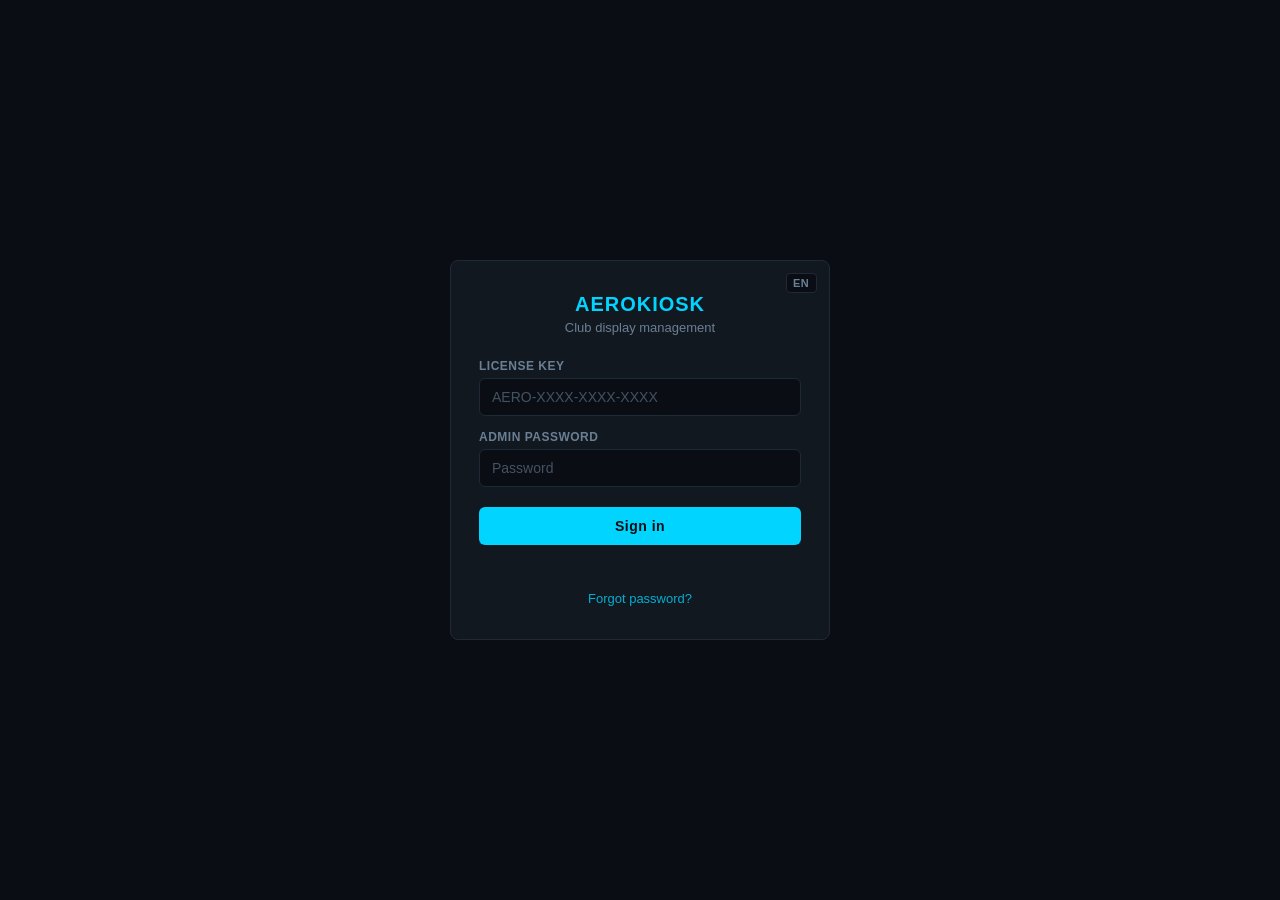
==== commit 0fb1a235: "Update admin interface" ====
--- a/index.html
+++ b/index.html
@@ -523,7 +523,7 @@
 
       <!-- ======== PANNEAU : Carte ======== -->
       <div class="config-panel" data-cpanel="maps" id="cfgMaps">
-        <div class="form-group">
+        <div class="form-group" id="cfgBasemapFixedGroup">
           <label data-i18n="cfg.maps.basemap">Fond de carte</label>
           <select class="form-select" id="cfgMapBasemap">
             <option value="dark" data-i18n="cfg.maps.basemapDark">Sombre minimal</option>
@@ -714,6 +714,16 @@
           <span class="cfg-toggle-label" data-i18n="cfg.fleet.showStatusBar">Rapport flotte (sidebar)</span>
           <label class="toggle-switch"><input type="checkbox" id="cfgFleetShowStatusBar"><span class="toggle-track"></span><span class="toggle-knob"></span></label>
         </div>
+        <div id="cfgFleetSidebarOptions" style="margin-left:16px; display:none;">
+          <div class="cfg-toggle-row">
+            <span class="cfg-toggle-label" data-i18n="cfg.fleet.showGoSidebar">Afficher les avions GO</span>
+            <label class="toggle-switch"><input type="checkbox" id="cfgFleetShowGo"><span class="toggle-track"></span><span class="toggle-knob"></span></label>
+          </div>
+          <div class="cfg-toggle-row">
+            <span class="cfg-toggle-label" data-i18n="cfg.fleet.showMaintSidebar">Afficher les avions en maintenance</span>
+            <label class="toggle-switch"><input type="checkbox" id="cfgFleetShowMaint" checked><span class="toggle-track"></span><span class="toggle-knob"></span></label>
+          </div>
+        </div>
 
         <div class="section-title" style="margin-top:24px;" data-i18n="cfg.gearup.gearupTitle">Connecteur GearUp</div>
         <div class="cfg-hint" style="margin-bottom:12px;" data-i18n="cfg.gearup.gearupHint">Connecter AeroKiosk au logiciel de gestion école GearUp.</div>
@@ -812,11 +822,7 @@
       <!-- ======== PANNEAU : Contenu club ======== -->
       <div class="config-panel" data-cpanel="clubdisplay" id="cfgClubDisplay">
         <div class="section-title" data-i18n="cfg.clubDisplay.title">Affichage club</div>
-        <div class="cfg-toggle-row">
-          <span class="cfg-toggle-label" data-i18n="cfg.clubDisplay.enabled">Activer l'affichage club</span>
-          <label class="toggle-switch"><input type="checkbox" id="cfgClubEnabled"><span class="toggle-track"></span><span class="toggle-knob"></span></label>
-        </div>
-        <div class="cfg-hint" data-i18n="cfg.clubDisplay.enabledHint">Afficher du contenu personnalisé sur le kiosque en rotation avec la météo.</div>
+        <div class="cfg-hint" data-i18n="cfg.clubDisplay.enabledHint">Afficher du contenu personnalisé sur le kiosque en rotation avec la météo. L'activation par écran se fait dans le panneau Système.</div>
         <div id="cfgClubDisplayGroup" style="margin-top:16px;">
           <div class="cfg-toggle-row">
             <span class="cfg-toggle-label" data-i18n="cfg.clubDisplay.serverEnabled">Serveur local</span>
@@ -893,6 +899,8 @@
         <div class="form-group">
           <select class="form-select" id="cfgMainDisplay" style="max-width:320px;"></select>
           <div class="cfg-hint" data-i18n="cfg.screens.mainHint">L'écran principal utilise la configuration globale (sections, carte, sidebar, etc.).</div>
+          <div id="cfgMainScreenToggles" style="display:flex; gap:16px; align-items:center; flex-wrap:wrap; margin-top:8px;"></div>
+          <div id="cfgMainScreenLayers" style="margin-top:8px;"></div>
         </div>
         <div class="section-title" style="margin-top:24px;" data-i18n="cfg.screens.title">Écrans supplémentaires</div>
         <div class="cfg-hint" style="margin-bottom:12px;" data-i18n="cfg.screens.hint">Configurez l'affichage de chaque écran supplémentaire. Les options non personnalisées héritent de la configuration globale.</div>
--- a/style.css
+++ b/style.css
@@ -535,6 +535,7 @@
   transition: border-color 0.2s;
 }
 .form-select:focus { border-color: var(--accent); }
+.form-select:disabled { opacity: 0.4; cursor: not-allowed; pointer-events: none; }
 .form-select option { background: var(--bg); color: var(--text); }
 
 /* ── FORM INPUT (config panels) ── */
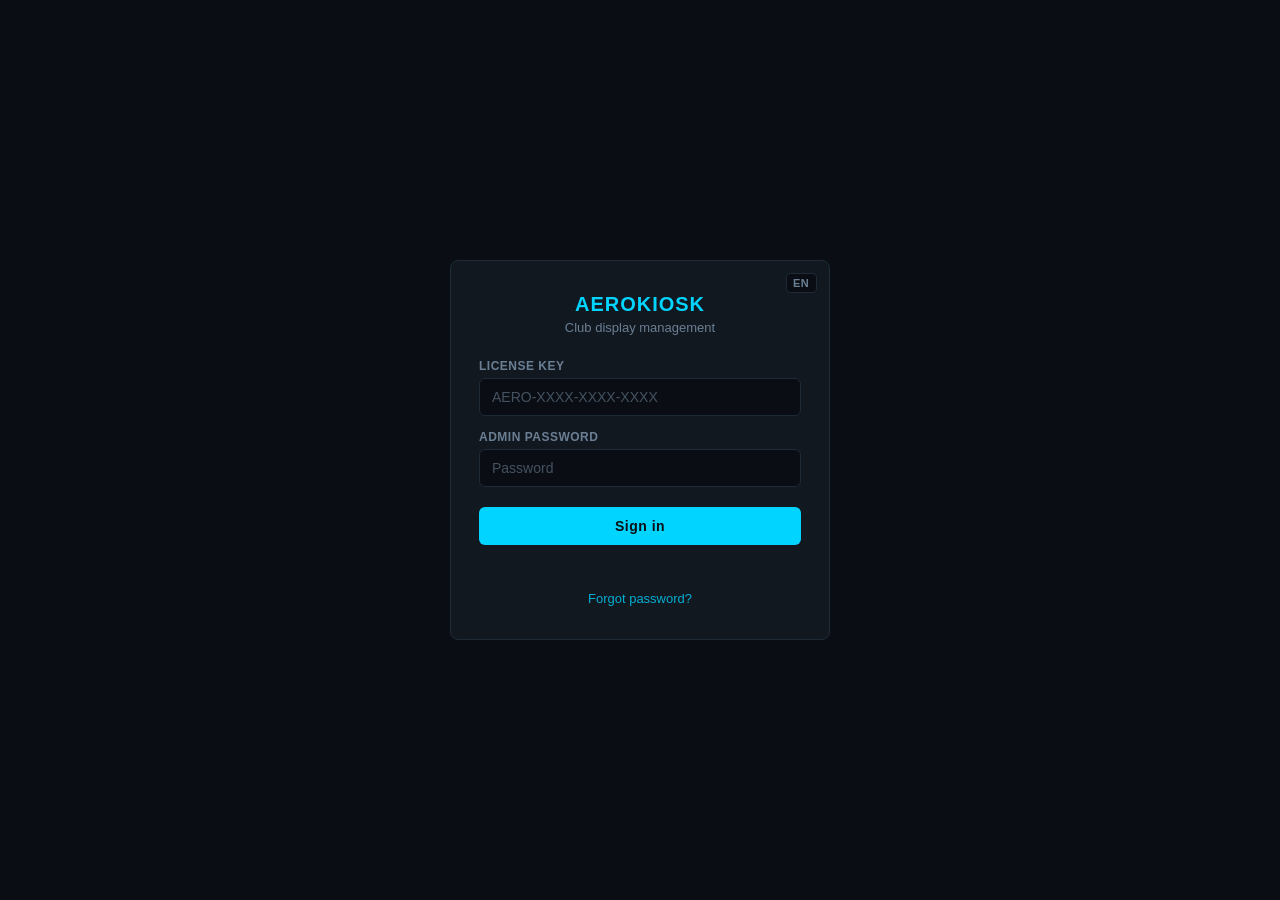
==== commit 6d8f3d90: "Update admin interface" ====
--- a/index.html
+++ b/index.html
@@ -900,7 +900,6 @@
           <select class="form-select" id="cfgMainDisplay" style="max-width:320px;"></select>
           <div class="cfg-hint" data-i18n="cfg.screens.mainHint">L'écran principal utilise la configuration globale (sections, carte, sidebar, etc.).</div>
           <div id="cfgMainScreenToggles" style="display:flex; gap:16px; align-items:center; flex-wrap:wrap; margin-top:8px;"></div>
-          <div id="cfgMainScreenLayers" style="margin-top:8px;"></div>
         </div>
         <div class="section-title" style="margin-top:24px;" data-i18n="cfg.screens.title">Écrans supplémentaires</div>
         <div class="cfg-hint" style="margin-bottom:12px;" data-i18n="cfg.screens.hint">Configurez l'affichage de chaque écran supplémentaire. Les options non personnalisées héritent de la configuration globale.</div>
